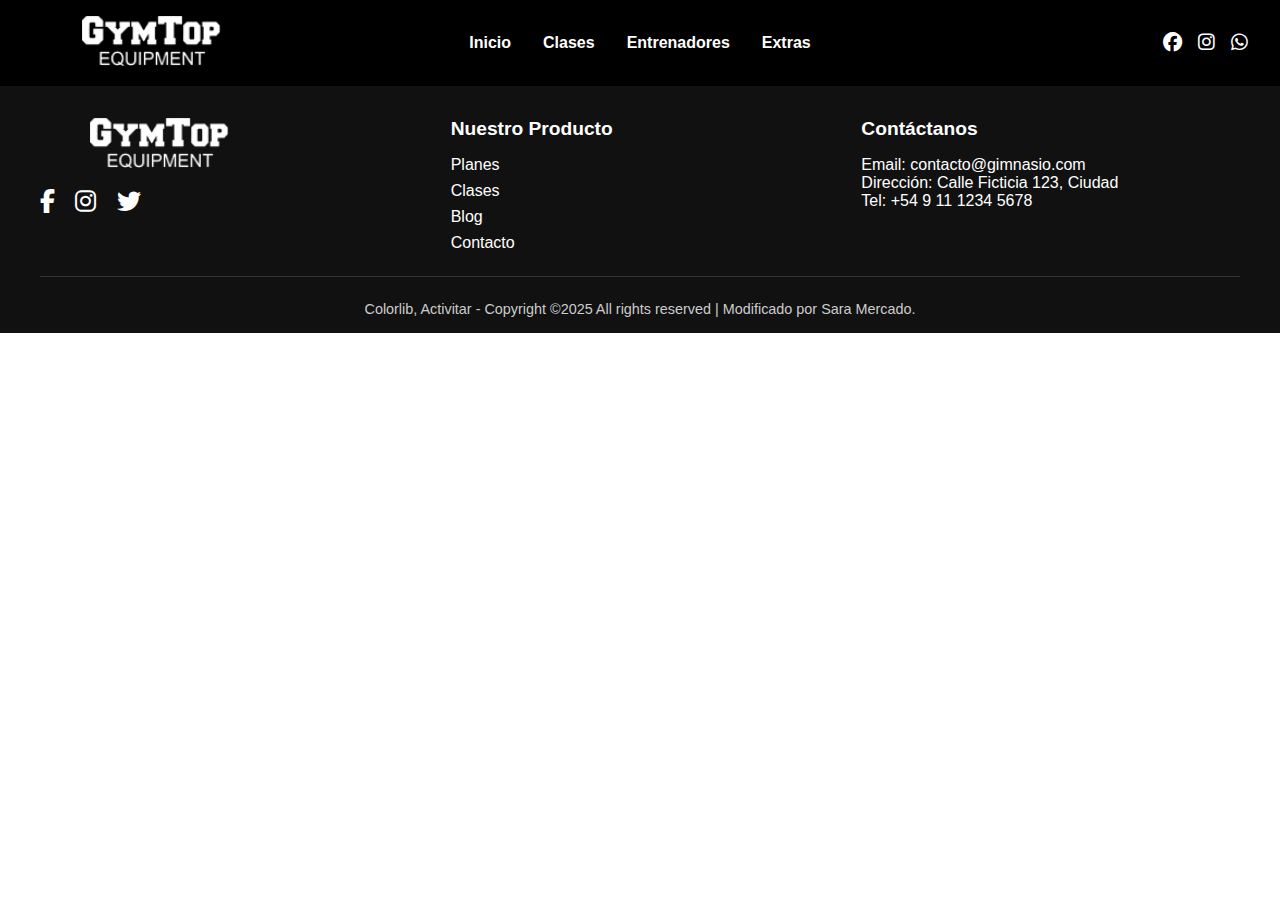
==== blog.html @ d5ae5fd3 "Demás páginas" ====
<!DOCTYPE html>
<html lang="es">
<head>
    <meta charset="UTF-8">
    <meta name="viewport" content="width=device-width, initial-scale=1.0">
    <title>Gimnasio - Blog</title>
    <link rel="stylesheet" href="./css/header.css" />
    <link rel="stylesheet" href="https://cdnjs.cloudflare.com/ajax/libs/font-awesome/6.4.0/css/all.min.css" crossorigin="anonymous" referrerpolicy="no-referrer" />
    <link rel="stylesheet" href="./css/footer.css" />
</head>
<body>
    <!-- Header con mega menú -->
  <header class="header">
    <nav class="navbar" id="navbar">
      <div class="nav-col logo">
        <a href="#"><img src="./images/logo.png" alt="Logo"></a>
      </div>

      <div class="nav-toggle" id="nav-toggle">
        <span></span>
        <span></span>
        <span></span>
      </div>

      <div class="nav-col nav-links">
        <ul>
          <li><a href="index.html" class="nav-item">Inicio</a></li>
          <li><a href="clases.html" class="nav-item">Clases</a></li>
          <li><a href="entrenadores.html" class="nav-item">Entrenadores</a></li>
          <li class="dropdown">
            <a href="#" class="nav-item">Extras</a>
            <div class="dropdown-menu">
              <a href="formulario.html">Contacto</a>
              <a href="precios.html">Precio</a>
              <a href="blog.html">Blog</a>
            </div>
          </li>
        </ul>
      </div>

      <div class="nav-col social-icons">
        <a href="#"><i class="fab fa-facebook"></i></a>
        <a href="#"><i class="fab fa-instagram"></i></a>
        <a href="#"><i class="fab fa-whatsapp"></i></a>
      </div>
    </nav>
  </header>
  <footer>
    <div class="footer-top">
      <div class="footer-col left">
        <div class="footer-logo">
          <img src="./images/logo.png" alt="Logo del gimnasio">
        </div>
        <div class="footer-social">
          <a href="#"><i class="fab fa-facebook-f"></i></a>
          <a href="#"><i class="fab fa-instagram"></i></a>
          <a href="#"><i class="fab fa-twitter"></i></a>
        </div>
      </div>
      <div class="footer-col center">
        <h4>Nuestro Producto</h4>
        <ul>
          <li><a href="#">Planes</a></li>
          <li><a href="#">Clases</a></li>
          <li><a href="#">Blog</a></li>
          <li><a href="#">Contacto</a></li>
        </ul>
      </div>
      <div class="footer-col right">
        <h4>Contáctanos</h4>
        <p>Email: contacto@gimnasio.com</p>
        <p>Dirección: Calle Ficticia 123, Ciudad</p>
        <p>Tel: +54 9 11 1234 5678</p>
      </div>
    </div>
    <div class="footer-bottom">
      <p>Colorlib, Activitar - Copyright ©2025 All rights reserved | Modificado por Sara Mercado.</p>
    </div>
  </footer>  
  <script src="./script/script.js"></script>
</body>
</html>
---- css/header.css ----
/* Variables CSS */
/*Variables para una paleta de colores*/
:root {
    --naranja: #ff7f11;
    --blanco: #ffffff;
    --negro: #000000;
    --fondo-transparente: rgba(255, 255, 255, 0.05);
  }
  
 /* Reset básico: Elimina márgenes y rellenos predeterminados, y configura el modelo de caja para mayor consistencia */
  * {
    box-sizing: border-box;
    margin: 0;
    padding: 0;
  }
  
  body {
    font-family: 'Arial', sans-serif;
  }
  
/* Header principal con fondo negro y posicionado arriba del todo */
  .header {
    width: 100%;
    top: 0;
    left: 0;
    z-index: 10;
    background-color: black;
  }
  
  /* Contenedor del header, usa flexbox para distribuir los elementos */
  .navbar {
    display: flex;
    justify-content: space-between;
    align-items: center;
    padding: 1rem 2rem;
    flex-wrap: wrap;
    position: relative;
  }
  
  /* Columna del logo alineada a la izquierda */
  .logo {
    flex: 1;
    display: flex;
    justify-content: flex-start;
    align-items: center;
  }
  
  .logo img {
    height: 50px;
  }
  
  /* Botón hamburguesa oculto por defecto (visible en móvil) */
  .nav-toggle {
    display: none;
    flex-direction: column;
    cursor: pointer;
  }
  
  .nav-toggle span {
    height: 3px;
    width: 25px;
    background: var(--blanco);
    margin: 4px 0;
    transition: 0.4s;
  }
  
  /* Enlaces de navegación centrados */
  .nav-links {
    flex: 2;
    display: flex;
    justify-content: center;
    align-items: center;
  }
  
  .nav-links ul {
    list-style: none;
    display: flex;
    gap: 2rem;
    flex-wrap: wrap;
    justify-content: center;
  }
  
  .nav-links a {
    color: var(--blanco);
    text-decoration: none;
    font-weight: bold;
    transition: all 0.3s ease;
  }
  
  .nav-links a:hover {
    color: var(--naranja);
    text-decoration: underline;
  }
  
  /* Dropdown para mostrar subenlaces al pasar el mouse */
  .dropdown {
    position: relative;
  }
  
  .dropdown-menu {
    display: none;
    position: absolute;
    top: 120%;
    left: 0;
    background-color: var(--naranja);
    padding: 0.5rem 0;
    min-width: 150px;
    border-radius: 0.5rem;
    box-shadow: 0 0 10px rgba(0, 0, 0, 0.2);
    flex-direction: column;
  }
  
  .dropdown-menu a {
    padding: 0.5rem 1rem;
    color: var(--blanco);
    display: block;
  }

  .dropdown-menu a:hover{
    color: var(--negro)
  }
  
  .dropdown:hover .dropdown-menu {
    display: flex;
  }
  
  /* Iconos de redes sociales a la derecha */
  .social-icons {
    flex: 1;
    display: flex;
    justify-content: flex-end;
    align-items: center;
  }
  
  .social-icons a {
    color: var(--blanco);
    font-size: 1.2rem;
    margin-left: 1rem;
    transition: color 0.3s;
  }
  
  .social-icons a:hover {
    color: var(--naranja);
  }
  
  /* Responsive */
  /* Estilos para resoluciones menores a 768px */
  @media (max-width: 768px) {
    .nav-toggle {
      display: flex;
      position: absolute;
      right: 2rem;
      top: 1.5rem;
    }

  /* Ajustes de distribución para columna */
    .navbar {
      flex-direction: column;
      align-items: center;
      padding: 1rem;
    }
  
    .logo,
    .social-icons {
      width: 100%;
      justify-content: center;
      margin-bottom: 1rem;
    }
  
    .nav-links {
      display: none;
      width: 100%;
    }
  
    .nav-links ul {
      flex-direction: column;
      gap: 1rem;
    }
  
    /* Mostrar menú de navegación si navbar tiene clase "active" */
    .navbar.active .nav-links {
      display: flex;
    }
  
    .dropdown-menu {
      position: static;
      width: 100%;
      box-shadow: none;
    }
  
    /* Desactivar hover y usar focus/active en móvil */
    .dropdown:hover .dropdown-menu {
      display: none;
    }
  
    .dropdown:focus-within .dropdown-menu,
    .dropdown:active .dropdown-menu {
      display: flex;
    }
  }
---- css/footer.css ----
footer {
    background-color: #111;
    color: white;
    padding: 2rem 1rem 1rem;
  }
  
  .footer-top {
    display: flex;
    flex-wrap: wrap;
    justify-content: space-between;
    max-width: 1200px;
    margin: auto;
    gap: 2rem;
    padding-bottom: 1rem;
    border-bottom: 1px solid #333;
  }
  
  .footer-col {
    flex: 1;
    min-width: 250px;
  }
  
  .footer-logo img {
    height: 50px;
    margin-bottom: 1rem;
  }
  
  .footer-social a {
    color: white;
    margin-right: 1rem;
    font-size: 1.5rem;
    transition: color 0.3s;
  }
  
  .footer-social a:hover {
    color: var(--naranja);
  }
  
  .footer-col h4 {
    margin-bottom: 1rem;
    font-size: 1.2rem;
  }
  
  .footer-col ul {
    list-style: none;
    padding: 0;
  }
  
  .footer-col ul li {
    margin-bottom: 0.5rem;
  }
  
  .footer-col ul li a {
    color: white;
    text-decoration: none;
  }
  
  .footer-col ul li a:hover {
    text-decoration: underline;
    color: var(--naranja);
  }
  
  .footer-bottom {
    text-align: center;
    margin-top: 1.5rem;
    font-size: 0.9rem;
    color: #ccc;
  }
  
  /* Responsive */
  @media (max-width: 768px) {
    .footer-top {
      flex-direction: column;
      align-items: center;
      text-align: center;
    }
  
    .footer-col {
      margin-bottom: 1.5rem;
    }
  
    .footer-social {
      justify-content: center;
    }
  }
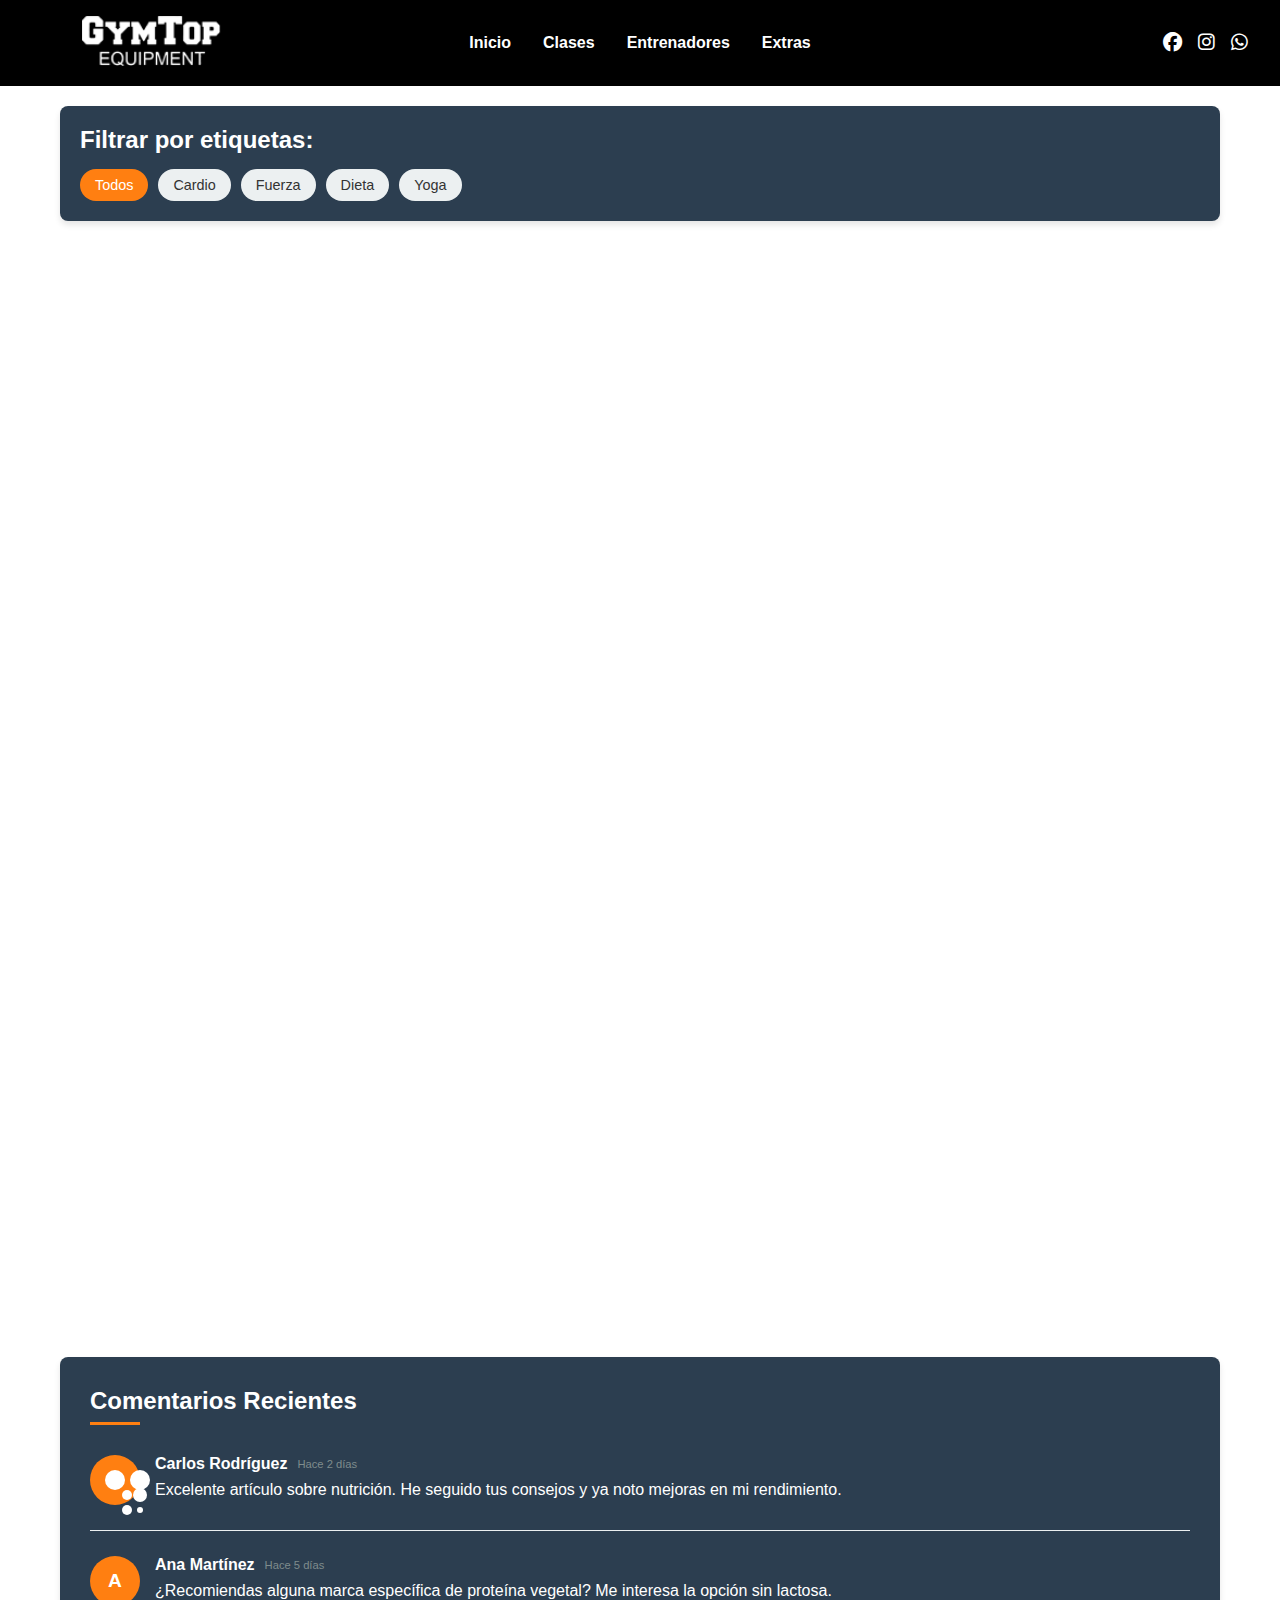
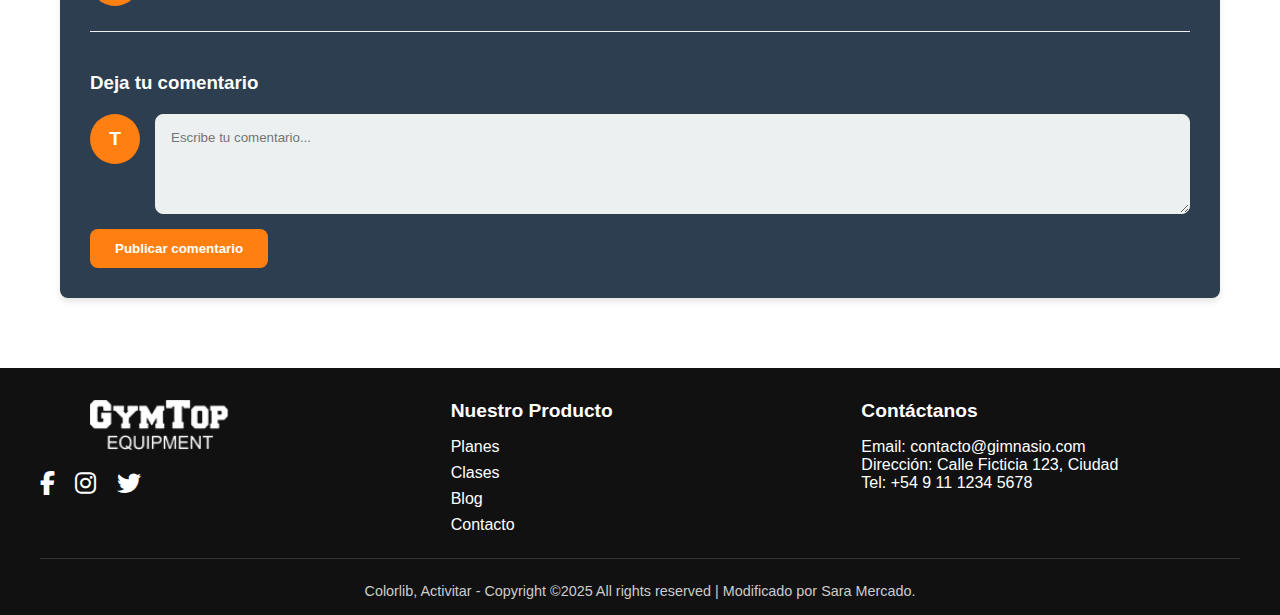
==== commit a9b55f54: "blog" ====
--- a/blog.html
+++ b/blog.html
@@ -3,80 +3,207 @@
 <head>
     <meta charset="UTF-8">
     <meta name="viewport" content="width=device-width, initial-scale=1.0">
-    <title>Gimnasio - Blog</title>
+    <title>Blog de Fitness | Revista</title>
     <link rel="stylesheet" href="./css/header.css" />
     <link rel="stylesheet" href="https://cdnjs.cloudflare.com/ajax/libs/font-awesome/6.4.0/css/all.min.css" crossorigin="anonymous" referrerpolicy="no-referrer" />
     <link rel="stylesheet" href="./css/footer.css" />
+    <link rel="stylesheet" href="./css/blog.css">
 </head>
 <body>
     <!-- Header con mega menú -->
-  <header class="header">
-    <nav class="navbar" id="navbar">
-      <div class="nav-col logo">
-        <a href="#"><img src="./images/logo.png" alt="Logo"></a>
-      </div>
-
-      <div class="nav-toggle" id="nav-toggle">
-        <span></span>
-        <span></span>
-        <span></span>
-      </div>
-
-      <div class="nav-col nav-links">
-        <ul>
-          <li><a href="index.html" class="nav-item">Inicio</a></li>
-          <li><a href="clases.html" class="nav-item">Clases</a></li>
-          <li><a href="entrenadores.html" class="nav-item">Entrenadores</a></li>
-          <li class="dropdown">
-            <a href="#" class="nav-item">Extras</a>
-            <div class="dropdown-menu">
-              <a href="formulario.html">Contacto</a>
-              <a href="precios.html">Precio</a>
-              <a href="blog.html">Blog</a>
-            </div>
-          </li>
-        </ul>
-      </div>
-
-      <div class="nav-col social-icons">
-        <a href="#"><i class="fab fa-facebook"></i></a>
-        <a href="#"><i class="fab fa-instagram"></i></a>
-        <a href="#"><i class="fab fa-whatsapp"></i></a>
-      </div>
-    </nav>
-  </header>
-  <footer>
-    <div class="footer-top">
-      <div class="footer-col left">
-        <div class="footer-logo">
-          <img src="./images/logo.png" alt="Logo del gimnasio">
+    <header class="header">
+        <nav class="navbar" id="navbar">
+            <div class="nav-col logo">
+                <a href="#"><img src="./images/logo.png" alt="Logo"></a>
+            </div>
+
+            <div class="nav-toggle" id="nav-toggle">
+                <span></span>
+                <span></span>
+                <span></span>
+            </div>
+
+            <div class="nav-col nav-links">
+                <ul>
+                    <li><a href="index.html" class="nav-item">Inicio</a></li>
+                    <li><a href="clases.html" class="nav-item">Clases</a></li>
+                    <li><a href="entrenadores.html" class="nav-item">Entrenadores</a></li>
+                    <li class="dropdown">
+                        <a href="#" class="nav-item">Extras</a>
+                        <div class="dropdown-menu">
+                            <a href="formulario.html">Contacto</a>
+                            <a href="precios.html">Precio</a>
+                            <a href="blog.html">Blog</a>
+                        </div>
+                    </li>
+                </ul>
+            </div>
+
+            <div class="nav-col social-icons">
+                <a href="#"><i class="fab fa-facebook"></i></a>
+                <a href="#"><i class="fab fa-instagram"></i></a>
+                <a href="#"><i class="fab fa-whatsapp"></i></a>
+            </div>
+        </nav>
+    </header>
+
+    <main class="blog-container">
+        <!-- Filtros por tags -->
+        <section class="tag-filters">
+            <h2>Filtrar por etiquetas:</h2>
+            <div class="tags-container">
+                <input type="radio" name="tag-filter" id="all-tags" checked>
+                <label for="all-tags">Todos</label>
+
+                <input type="radio" name="tag-filter" id="tag-cardio">
+                <label for="tag-cardio">Cardio</label>
+
+                <input type="radio" name="tag-filter" id="tag-fuerza">
+                <label for="tag-fuerza">Fuerza</label>
+
+                <input type="radio" name="tag-filter" id="tag-dieta">
+                <label for="tag-dieta">Dieta</label>
+
+                <input type="radio" name="tag-filter" id="tag-yoga">
+                <label for="tag-yoga">Yoga</label>
+            </div>
+        </section>
+
+        <!-- Artículos del blog -->
+        <section class="articles-grid">
+            <!-- Artículo 1 -->
+            <article class="blog-article" data-tags="dieta">
+                <figure class="article-image">
+                    <img src="./images/blog/muscular.webp" alt="Nutrición deportiva">
+                    <span class="article-category">Nutrición</span>
+                </figure>
+                <div class="article-content">
+                    <div class="article-meta">
+                        <span class="article-date">15 Mayo 2023</span>
+                        <span class="article-tag">Dieta</span>
+                    </div>
+                    <h2>Los mejores alimentos para ganar masa muscular</h2>
+                    <p>Descubre cómo optimizar tu dieta para maximizar tus ganancias musculares sin suplementos artificiales...</p>
+                    <a href="#" class="read-more">Leer más <i class="fas fa-arrow-right"></i></a>
+                </div>
+            </article>
+
+            <!-- Artículo 2 -->
+            <article class="blog-article featured" data-tags="fuerza cardio">
+                <figure class="article-image">
+                    <img src="./images/blog/hit.jpg" alt="Entrenamiento funcional">
+                    <span class="article-category">Entrenamiento</span>
+                </figure>
+                <div class="article-content">
+                    <div class="article-meta">
+                        <span class="article-date">10 Mayo 2023</span>
+                        <span class="article-tag">Fuerza</span>
+                        <span class="article-tag">Cardio</span>
+                    </div>
+                    <h2>Rutina HIIT para quemar grasa en casa</h2>
+                    <p>Esta rutina de 20 minutos te ayudará a acelerar tu metabolismo y quemar grasa sin necesidad de equipamiento...</p>
+                    <a href="#" class="read-more">Leer más <i class="fas fa-arrow-right"></i></a>
+                </div>
+            </article>
+
+            <!-- Artículo 3 -->
+            <article class="blog-article" data-tags="dieta">
+                <figure class="article-image">
+                    <img src="./images/blog/proteinas.jpg" alt="Suplementos deportivos">
+                    <span class="article-category">Suplementos</span>
+                </figure>
+                <div class="article-content">
+                    <div class="article-meta">
+                        <span class="article-date">5 Mayo 2023</span>
+                        <span class="article-tag">Dieta</span>
+                    </div>
+                    <h2>Guía definitiva de proteínas en polvo</h2>
+                    <p>¿Whey, caseína o vegetal? Te explicamos las diferencias y cómo elegir la mejor opción para tus objetivos...</p>
+                    <a href="#" class="read-more">Leer más <i class="fas fa-arrow-right"></i></a>
+                </div>
+            </article>
+
+            <!-- Artículo 4 -->
+            <article class="blog-article" data-tags="yoga">
+                <figure class="article-image">
+                    <img src="./images/blog/meditacion.webp" alt="Yoga y meditación">
+                    <span class="article-category">Salud Mental</span>
+                </figure>
+                <div class="article-content">
+                    <div class="article-meta">
+                        <span class="article-date">1 Mayo 2023</span>
+                        <span class="article-tag">Yoga</span>
+                    </div>
+                    <h2>Meditación para mejorar tu rendimiento</h2>
+                    <p>La mente es tu herramienta más poderosa. Aprende técnicas de meditación para potenciar tus entrenamientos...</p>
+                    <a href="#" class="read-more">Leer más <i class="fas fa-arrow-right"></i></a>
+                </div>
+            </article>
+        </section>
+
+        <!-- Sección de comentarios -->
+        <section class="comments-section">
+            <h2>Comentarios Recientes</h2>
+            
+            <div class="comment">
+                <div class="comment-avatar"></div>
+                <div class="comment-content">
+                    <h3>Carlos Rodríguez <span>Hace 2 días</span></h3>
+                    <p>Excelente artículo sobre nutrición. He seguido tus consejos y ya noto mejoras en mi rendimiento.</p>
+                </div>
+            </div>
+            
+            <div class="comment">
+                <div class="comment-avatar" data-initial="A"></div>
+                <div class="comment-content">
+                    <h3>Ana Martínez <span>Hace 5 días</span></h3>
+                    <p>¿Recomiendas alguna marca específica de proteína vegetal? Me interesa la opción sin lactosa.</p>
+                </div>
+            </div>
+            
+            <form class="comment-form">
+                <h3>Deja tu comentario</h3>
+                <div class="form-group">
+                    <div class="comment-avatar" data-initial="T"></div>
+                    <textarea placeholder="Escribe tu comentario..."></textarea>
+                </div>
+                <button type="submit">Publicar comentario</button>
+            </form>
+        </section>
+    </main>
+
+    <footer>
+        <div class="footer-top">
+            <div class="footer-col left">
+                <div class="footer-logo">
+                    <img src="./images/logo.png" alt="Logo del gimnasio">
+                </div>
+                <div class="footer-social">
+                    <a href="#"><i class="fab fa-facebook-f"></i></a>
+                    <a href="#"><i class="fab fa-instagram"></i></a>
+                    <a href="#"><i class="fab fa-twitter"></i></a>
+                </div>
+            </div>
+            <div class="footer-col center">
+                <h4>Nuestro Producto</h4>
+                <ul>
+                    <li><a href="#">Planes</a></li>
+                    <li><a href="#">Clases</a></li>
+                    <li><a href="#">Blog</a></li>
+                    <li><a href="#">Contacto</a></li>
+                </ul>
+            </div>
+            <div class="footer-col right">
+                <h4>Contáctanos</h4>
+                <p>Email: contacto@gimnasio.com</p>
+                <p>Dirección: Calle Ficticia 123, Ciudad</p>
+                <p>Tel: +54 9 11 1234 5678</p>
+            </div>
         </div>
-        <div class="footer-social">
-          <a href="#"><i class="fab fa-facebook-f"></i></a>
-          <a href="#"><i class="fab fa-instagram"></i></a>
-          <a href="#"><i class="fab fa-twitter"></i></a>
+        <div class="footer-bottom">
+            <p>Colorlib, Activitar - Copyright ©2025 All rights reserved | Modificado por Sara Mercado.</p>
         </div>
-      </div>
-      <div class="footer-col center">
-        <h4>Nuestro Producto</h4>
-        <ul>
-          <li><a href="#">Planes</a></li>
-          <li><a href="#">Clases</a></li>
-          <li><a href="#">Blog</a></li>
-          <li><a href="#">Contacto</a></li>
-        </ul>
-      </div>
-      <div class="footer-col right">
-        <h4>Contáctanos</h4>
-        <p>Email: contacto@gimnasio.com</p>
-        <p>Dirección: Calle Ficticia 123, Ciudad</p>
-        <p>Tel: +54 9 11 1234 5678</p>
-      </div>
-    </div>
-    <div class="footer-bottom">
-      <p>Colorlib, Activitar - Copyright ©2025 All rights reserved | Modificado por Sara Mercado.</p>
-    </div>
-  </footer>  
-  <script src="./script/script.js"></script>
+    </footer> 
+    <script src="./script/script.js"></script>
 </body>
 </html>--- a/css/blog.css
+++ b/css/blog.css
@@ -0,0 +1,375 @@
+/* Variables globales */
+:root {
+    --primary-color: #ff7f11;
+    --secondary-color: #2c3e50;
+    --accent-color: #e74c3c;
+    --light-color: #ecf0f1;
+    --dark-color: #2c3e50;
+    --text-color: #333;
+    --text-light: #7f8c8d;
+    --white: #ffffff;
+    --black: #000000;
+    --gap: 20px;
+    --radius: 8px;
+    --shadow: 0 4px 6px rgba(0, 0, 0, 0.1);
+}
+
+/* Contenedor principal */
+.blog-container {
+    max-width: 1200px;
+    margin: 0 auto;
+    padding: 20px;
+}
+
+/* Filtros por tags */
+.tag-filters {
+    margin-bottom: 40px;
+    padding: 20px;
+    background-color: var(--dark-color); /* Fondo gris oscuro */
+    border-radius: var(--radius);
+    box-shadow: var(--shadow);
+}
+
+.tag-filters h2 {
+    margin-bottom: 15px;
+    color: var(--white); /* Texto blanco */
+}
+
+.tags-container {
+    display: flex;
+    flex-wrap: wrap;
+    gap: 10px;
+}
+
+.tags-container input[type="radio"] {
+    display: none;
+}
+
+.tags-container label {
+    display: inline-block;
+    padding: 8px 15px;
+    background-color: var(--light-color);
+    border-radius: 20px;
+    cursor: pointer;
+    transition: all 0.3s ease;
+    font-size: 0.9rem;
+    color: var(--text-color); /* Texto oscuro */
+}
+
+.tags-container input[type="radio"]:checked + label {
+    background-color: var(--primary-color);
+    color: var(--white);
+}
+
+/* Filtrado de artículos */
+#all-tags:checked ~ .articles-grid .blog-article {
+    display: block;
+}
+
+#tag-cardio:checked ~ .articles-grid .blog-article:not([data-tags*="cardio"]) {
+    display: none;
+}
+
+#tag-fuerza:checked ~ .articles-grid .blog-article:not([data-tags*="fuerza"]) {
+    display: none;
+}
+
+#tag-dieta:checked ~ .articles-grid .blog-article:not([data-tags*="dieta"]) {
+    display: none;
+}
+
+#tag-yoga:checked ~ .articles-grid .blog-article:not([data-tags*="yoga"]) {
+    display: none;
+}
+
+/* Grid de artículos */
+.articles-grid {
+    display: grid;
+    grid-template-columns: repeat(auto-fill, minmax(350px, 1fr));
+    gap: 30px;
+    margin-bottom: 50px;
+}
+
+.blog-article {
+    background-color: var(--white);
+    border-radius: var(--radius);
+    overflow: hidden;
+    box-shadow: var(--shadow);
+    transition: transform 0.3s ease, box-shadow 0.3s ease;
+    opacity: 0;
+    transform: translateY(20px);
+    animation: fadeInUp 0.6s forwards;
+}
+
+.blog-article:nth-child(1) { animation-delay: 0.1s; }
+.blog-article:nth-child(2) { animation-delay: 0.2s; }
+.blog-article:nth-child(3) { animation-delay: 0.3s; }
+.blog-article:nth-child(4) { animation-delay: 0.4s; }
+
+@keyframes fadeInUp {
+    to {
+        opacity: 1;
+        transform: translateY(0);
+    }
+}
+
+.blog-article.featured {
+    grid-column: span 2;
+}
+
+.article-image {
+    position: relative;
+    height: 250px;
+    overflow: hidden;
+}
+
+.article-image img {
+    width: 100%;
+    height: 100%;
+    object-fit: cover;
+    transition: transform 0.5s ease;
+}
+
+.blog-article:hover .article-image img {
+    transform: scale(1.05);
+}
+
+.article-category {
+    position: absolute;
+    top: 15px;
+    right: 15px;
+    background-color: var(--primary-color);
+    color: var(--white);
+    padding: 5px 15px;
+    border-radius: 20px;
+    font-size: 0.8rem;
+    font-weight: bold;
+}
+
+.article-content {
+    padding: 20px;
+}
+
+.article-meta {
+    display: flex;
+    flex-wrap: wrap;
+    gap: 10px;
+    margin-bottom: 15px;
+    font-size: 0.8rem;
+    color: var(--text-light);
+}
+
+.article-tag {
+    background-color: rgba(255, 127, 17, 0.1);
+    color: var(--primary-color);
+    padding: 3px 10px;
+    border-radius: 20px;
+}
+
+.blog-article h2 {
+    font-size: 1.4rem;
+    margin-bottom: 15px;
+    color: var(--dark-color);
+}
+
+.blog-article p {
+    margin-bottom: 20px;
+    color: var(--text-light);
+    line-height: 1.6;
+}
+
+.read-more {
+    display: inline-flex;
+    align-items: center;
+    color: var(--primary-color);
+    text-decoration: none;
+    font-weight: 500;
+    transition: all 0.3s ease;
+}
+
+.read-more i {
+    margin-left: 5px;
+    transition: transform 0.3s ease;
+}
+
+.read-more:hover {
+    color: var(--accent-color);
+}
+
+.read-more:hover i {
+    transform: translateX(3px);
+}
+
+/* Sección de comentarios */
+.comments-section {
+    background-color: var(--dark-color); /* Mismo fondo que el filtro */
+    color: var(--white); /* Texto blanco */
+    padding: 30px;
+    border-radius: var(--radius);
+    box-shadow: var(--shadow);
+    margin-bottom: 50px;
+}
+
+.comments-section h2 {
+    margin-bottom: 30px;
+    color: var(--white); /* Título blanco */
+    position: relative;
+    padding-bottom: 10px;
+}
+
+.comments-section h2::after {
+    content: '';
+    position: absolute;
+    bottom: 0;
+    left: 0;
+    width: 50px;
+    height: 3px;
+    background-color: var(--primary-color);
+}
+
+.comment {
+    display: flex;
+    gap: 15px;
+    margin-bottom: 25px;
+    padding-bottom: 25px;
+    border-bottom: 1px solid var(--light-color); /* Línea clara */
+}
+
+.comment:last-child {
+    border-bottom: none;
+    margin-bottom: 0;
+    padding-bottom: 0;
+}
+
+.comment-avatar {
+    flex-shrink: 0;
+    width: 50px;
+    height: 50px;
+    border-radius: 50%;
+    background-color: var(--primary-color);
+    display: flex;
+    align-items: center;
+    justify-content: center;
+    color: var(--white);
+    font-weight: bold;
+    position: relative;
+}
+
+.comment-avatar::before {
+    content: attr(data-initial);
+    font-size: 1.2rem;
+}
+
+.comment-avatar:not([data-initial])::before {
+    content: '';
+    width: 20px;
+    height: 20px;
+    background-color: var(--white);
+    border-radius: 50%;
+    box-shadow: 
+        25px 0 0 var(--white),
+        12px 15px 0 -5px var(--white),
+        25px 15px 0 -3px var(--white),
+        12px 30px 0 -5px var(--white),
+        25px 30px 0 -7px var(--white);
+}
+
+.comment-content h3 {
+    font-size: 1rem;
+    margin-bottom: 5px;
+    display: flex;
+    align-items: center;
+    gap: 10px;
+}
+
+.comment-content h3 span {
+    font-size: 0.7rem;
+    color: var(--text-light);
+    font-weight: normal;
+}
+
+.comment-content p {
+    color: var(--white); /* Texto blanco en comentarios */
+    line-height: 1.5;
+}
+
+.comment-form {
+    margin-top: 40px;
+}
+
+.comment-form h3 {
+    margin-bottom: 20px;
+    color: var(--white); /* Título del formulario blanco */
+}
+
+.form-group {
+    display: flex;
+    gap: 15px;
+    margin-bottom: 15px;
+}
+
+.form-group textarea {
+    flex-grow: 1;
+    padding: 15px;
+    border: 1px solid var(--light-color);
+    border-radius: var(--radius);
+    min-height: 100px;
+    resize: vertical;
+    font-family: inherit;
+    background-color: var(--light-color); /* Fondo claro para el textarea */
+    color: var(--text-color); /* Texto oscuro para el textarea */
+}
+
+.comment-form button {
+    background-color: var(--primary-color);
+    color: var(--white);
+    border: none;
+    padding: 12px 25px;
+    border-radius: var(--radius);
+    cursor: pointer;
+    font-weight: bold;
+    transition: all 0.3s ease;
+}
+
+.comment-form button:hover {
+    background-color: var(--dark-color);
+}
+
+/* Responsive */
+@media (max-width: 900px) {
+    .blog-article.featured {
+        grid-column: span 1;
+    }
+
+    .articles-grid {
+        grid-template-columns: repeat(auto-fill, minmax(300px, 1fr));
+    }
+}
+
+@media (max-width: 600px) {
+    .blog-header {
+        padding: 15px;
+    }
+
+    .blog-categories {
+        gap: 10px;
+        flex-wrap: wrap;
+        justify-content: center;
+    }
+
+    .tag-filters {
+        padding: 15px;
+    }
+
+    .tags-container {
+        justify-content: center;
+    }
+
+    .comment {
+        flex-direction: column;
+    }
+
+    .form-group {
+        flex-direction: column;
+    }
+}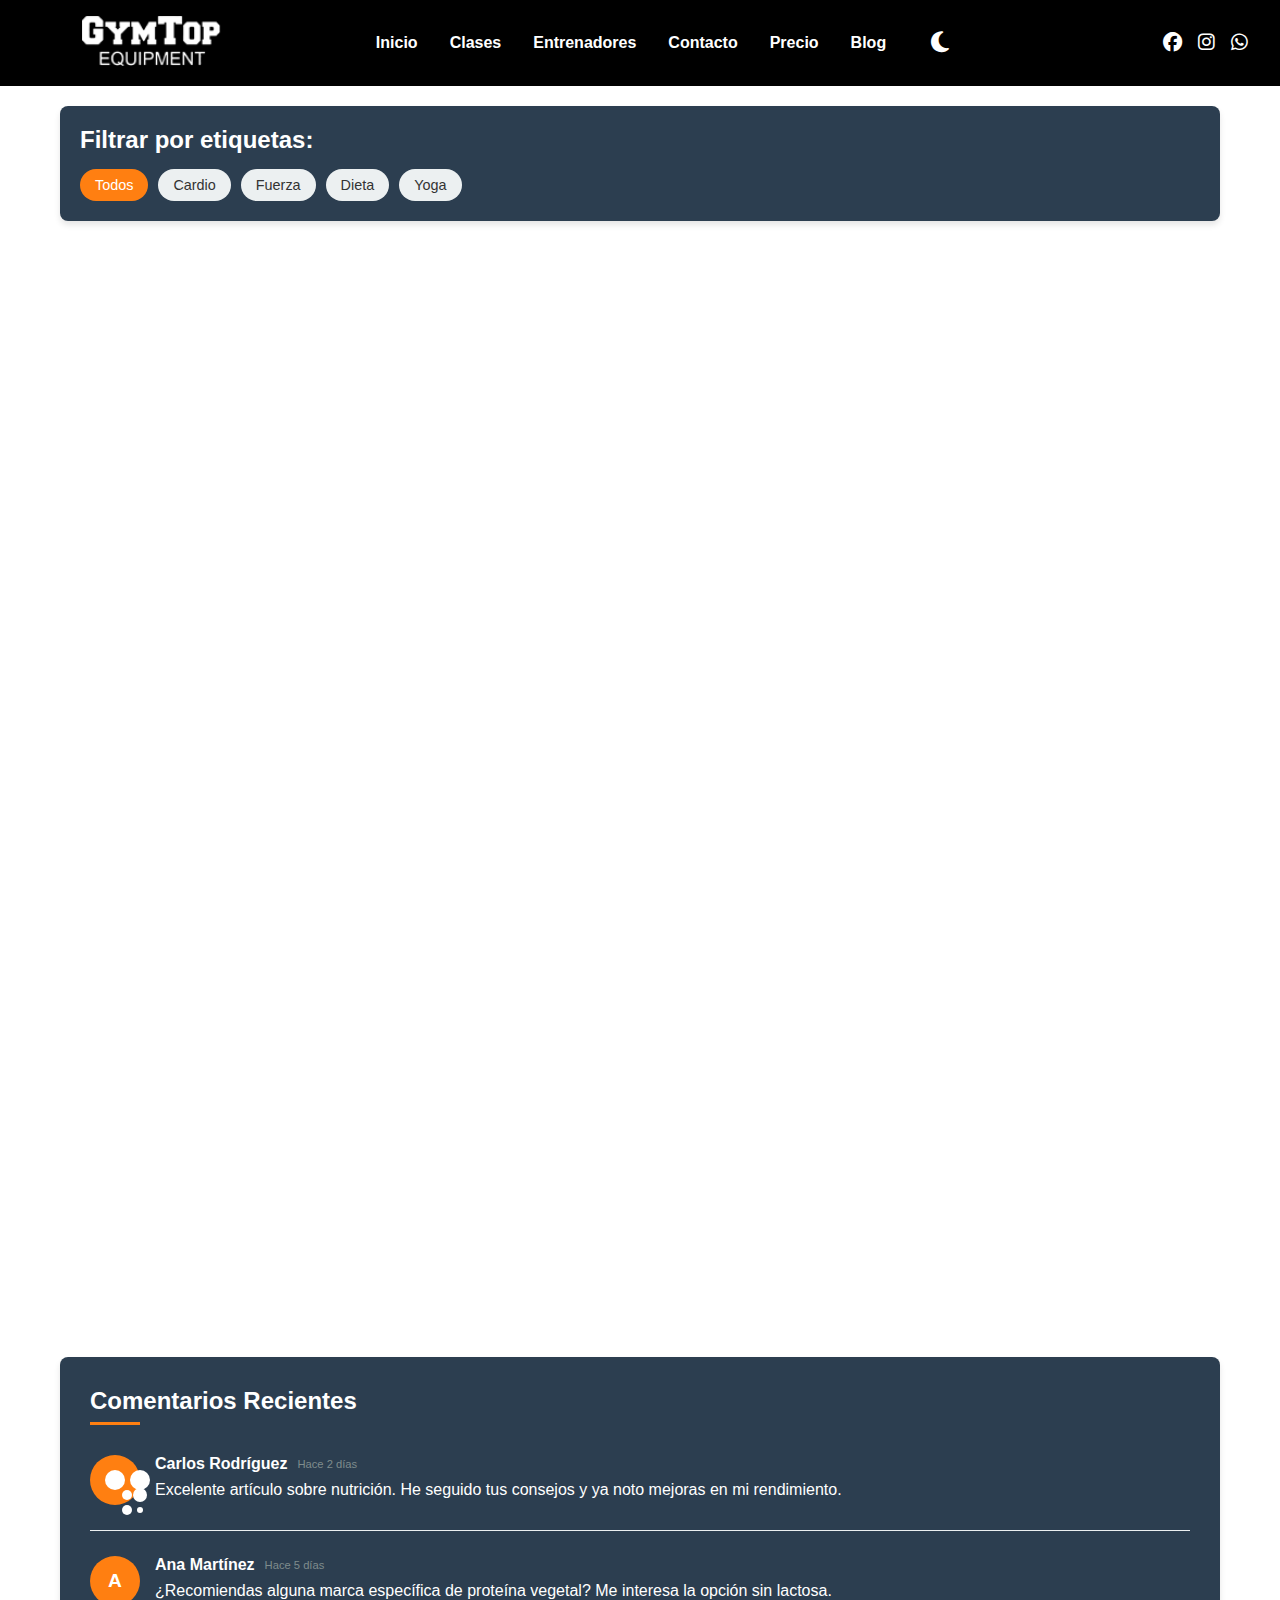
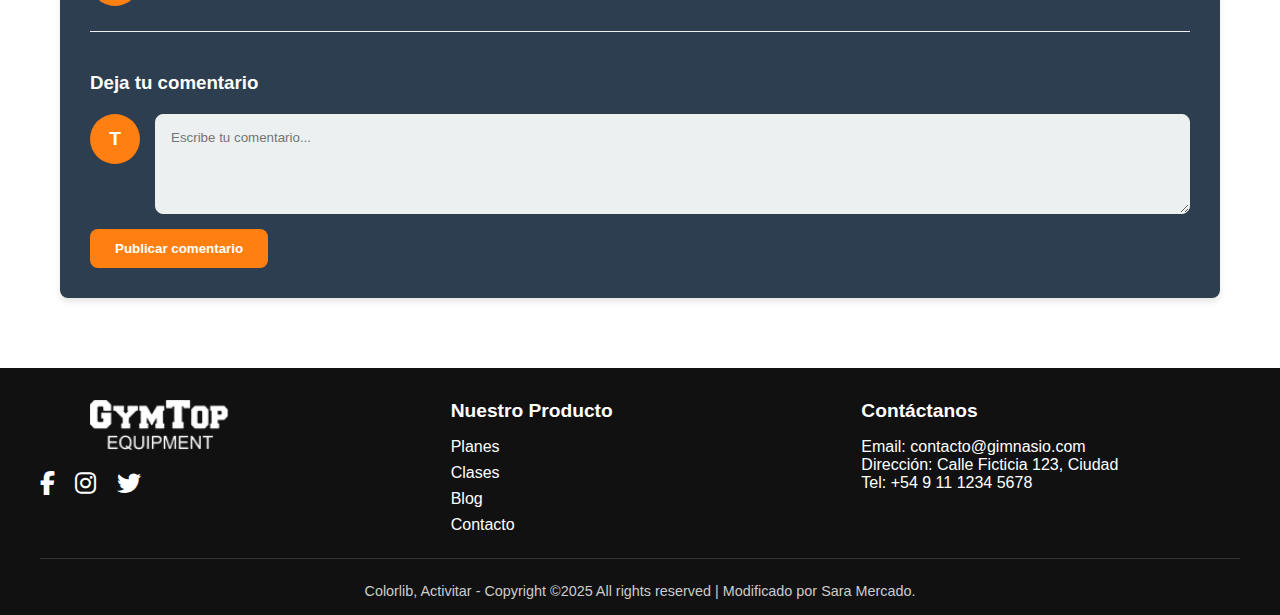
==== commit d9db0603: "cambios en el nav" ====
--- a/blog.html
+++ b/blog.html
@@ -11,42 +11,42 @@
 </head>
 <body>
     <!-- Header con mega menú -->
-    <header class="header">
-        <nav class="navbar" id="navbar">
-            <div class="nav-col logo">
-                <a href="#"><img src="./images/logo.png" alt="Logo"></a>
-            </div>
-
-            <div class="nav-toggle" id="nav-toggle">
-                <span></span>
-                <span></span>
-                <span></span>
-            </div>
-
-            <div class="nav-col nav-links">
-                <ul>
-                    <li><a href="index.html" class="nav-item">Inicio</a></li>
-                    <li><a href="clases.html" class="nav-item">Clases</a></li>
-                    <li><a href="entrenadores.html" class="nav-item">Entrenadores</a></li>
-                    <li class="dropdown">
-                        <a href="#" class="nav-item">Extras</a>
-                        <div class="dropdown-menu">
-                            <a href="formulario.html">Contacto</a>
-                            <a href="precios.html">Precio</a>
-                            <a href="blog.html">Blog</a>
-                        </div>
-                    </li>
-                </ul>
-            </div>
-
-            <div class="nav-col social-icons">
-                <a href="#"><i class="fab fa-facebook"></i></a>
-                <a href="#"><i class="fab fa-instagram"></i></a>
-                <a href="#"><i class="fab fa-whatsapp"></i></a>
-            </div>
-        </nav>
-    </header>
-
+  <header class="header">
+    <nav class="navbar" id="navbar">
+      <div class="nav-col logo">
+        <a href="#"><img src="./images/logo.png" alt="Logo"></a>
+      </div>
+
+      <div class="nav-toggle" id="nav-toggle">
+        <span></span>
+        <span></span>
+        <span></span>
+      </div>
+
+      <div class="nav-col nav-links">
+        <ul>
+          <li><a href="index.html" class="nav-item">Inicio</a></li>
+          <li><a href="clases.html" class="nav-item">Clases</a></li>
+          <li><a href="entrenadores.html" class="nav-item">Entrenadores</a></li>
+          <li><a href="formulario.html">Contacto</a></li>
+          <li><a href="precios.html">Precio</a></li>
+          <li><a href="blog.html">Blog</a></li>
+        </ul>
+      </div>
+      <!-- Botón de cambio de tema -->
+      <div class="nav-col theme-toggle">
+        <button id="theme-toggle" aria-label="Cambiar tema">
+          <i class="fas fa-sun"></i> <!-- Ícono para modo claro -->
+          <i class="fas fa-moon"></i> <!-- Ícono para modo oscuro -->
+        </button>
+      </div>
+      <div class="nav-col social-icons">
+        <a href="#"><i class="fab fa-facebook"></i></a>
+        <a href="#"><i class="fab fa-instagram"></i></a>
+        <a href="#"><i class="fab fa-whatsapp"></i></a>
+      </div>
+    </nav>
+  </header>
     <main class="blog-container">
         <!-- Filtros por tags -->
         <section class="tag-filters">
--- a/css/header.css
+++ b/css/header.css
@@ -1,205 +1,173 @@
 /* Variables CSS */
-/*Variables para una paleta de colores*/
 :root {
-    --naranja: #ff7f11;
-    --blanco: #ffffff;
-    --negro: #000000;
-    --fondo-transparente: rgba(255, 255, 255, 0.05);
-  }
-  
- /* Reset básico: Elimina márgenes y rellenos predeterminados, y configura el modelo de caja para mayor consistencia */
-  * {
-    box-sizing: border-box;
-    margin: 0;
-    padding: 0;
-  }
-  
-  body {
-    font-family: 'Arial', sans-serif;
-  }
-  
-/* Header principal con fondo negro y posicionado arriba del todo */
-  .header {
-    width: 100%;
-    top: 0;
-    left: 0;
-    z-index: 10;
-    background-color: black;
-  }
-  
-  /* Contenedor del header, usa flexbox para distribuir los elementos */
-  .navbar {
-    display: flex;
-    justify-content: space-between;
-    align-items: center;
-    padding: 1rem 2rem;
-    flex-wrap: wrap;
-    position: relative;
-  }
-  
-  /* Columna del logo alineada a la izquierda */
-  .logo {
-    flex: 1;
-    display: flex;
-    justify-content: flex-start;
-    align-items: center;
-  }
-  
-  .logo img {
-    height: 50px;
-  }
-  
-  /* Botón hamburguesa oculto por defecto (visible en móvil) */
+  --naranja: #ff7f11;
+  --blanco: #ffffff;
+  --negro: #000000;
+  --fondo-transparente: rgba(255, 255, 255, 0.05);
+}
+
+/* Reset básico */
+* {
+  box-sizing: border-box;
+  margin: 0;
+  padding: 0;
+}
+
+body {
+  font-family: 'Arial', sans-serif;
+}
+
+.header {
+  width: 100%;
+  top: 0;
+  left: 0;
+  z-index: 10;
+  background-color: black;
+}
+
+.navbar {
+  display: flex;
+  justify-content: space-between;
+  align-items: center;
+  padding: 1rem 2rem;
+  flex-wrap: wrap;
+  position: relative;
+}
+
+.logo {
+  flex: 1;
+  display: flex;
+  justify-content: flex-start;
+  align-items: center;
+}
+
+.logo img {
+  height: 50px;
+}
+
+.nav-toggle {
+  display: none;
+  flex-direction: column;
+  cursor: pointer;
+}
+
+.nav-toggle span {
+  height: 3px;
+  width: 25px;
+  background: var(--blanco);
+  margin: 4px 0;
+  transition: 0.4s;
+}
+
+.nav-links {
+  flex: 2;
+  display: flex;
+  justify-content: center;
+  align-items: center;
+}
+
+.nav-links ul {
+  list-style: none;
+  display: flex;
+  gap: 2rem;
+  flex-wrap: wrap;
+  justify-content: center;
+}
+
+.nav-links a {
+  color: var(--blanco);
+  text-decoration: none;
+  font-weight: bold;
+  transition: all 0.3s ease;
+}
+
+.nav-links a:hover {
+  color: var(--naranja);
+  text-decoration: underline;
+}
+
+.social-icons {
+  flex: 1;
+  display: flex;
+  justify-content: flex-end;
+  align-items: center;
+}
+
+.social-icons a {
+  color: var(--blanco);
+  font-size: 1.2rem;
+  margin-left: 1rem;
+  transition: color 0.3s;
+}
+
+.social-icons a:hover {
+  color: var(--naranja);
+}
+
+.theme-toggle {
+  display: flex;
+  align-items: center;
+}
+
+#theme-toggle {
+  background: none;
+  border: none;
+  cursor: pointer;
+  font-size: 1.5rem;
+  color: var(--blanco);
+  transition: color 0.3s;
+}
+
+#theme-toggle i {
+  display: none;
+}
+
+#theme-toggle.light-mode .fa-sun {
+  display: inline-block;
+}
+
+#theme-toggle.dark-mode .fa-moon {
+  display: inline-block;
+}
+
+@media (max-width: 768px) {
   .nav-toggle {
-    display: none;
-    flex-direction: column;
-    cursor: pointer;
-  }
-  
-  .nav-toggle span {
-    height: 3px;
-    width: 25px;
-    background: var(--blanco);
-    margin: 4px 0;
-    transition: 0.4s;
-  }
-  
-  /* Enlaces de navegación centrados */
-  .nav-links {
-    flex: 2;
-    display: flex;
-    justify-content: center;
-    align-items: center;
-  }
-  
-  .nav-links ul {
-    list-style: none;
-    display: flex;
-    gap: 2rem;
-    flex-wrap: wrap;
-    justify-content: center;
-  }
-  
-  .nav-links a {
-    color: var(--blanco);
-    text-decoration: none;
-    font-weight: bold;
-    transition: all 0.3s ease;
-  }
-  
-  .nav-links a:hover {
-    color: var(--naranja);
-    text-decoration: underline;
-  }
-  
-  /* Dropdown para mostrar subenlaces al pasar el mouse */
-  .dropdown {
-    position: relative;
-  }
-  
-  .dropdown-menu {
-    display: none;
-    position: absolute;
-    top: 120%;
-    left: 0;
-    background-color: var(--naranja);
-    padding: 0.5rem 0;
-    min-width: 150px;
-    border-radius: 0.5rem;
-    box-shadow: 0 0 10px rgba(0, 0, 0, 0.2);
-    flex-direction: column;
-  }
-  
-  .dropdown-menu a {
-    padding: 0.5rem 1rem;
-    color: var(--blanco);
-    display: block;
-  }
-
-  .dropdown-menu a:hover{
-    color: var(--negro)
-  }
-  
-  .dropdown:hover .dropdown-menu {
-    display: flex;
-  }
-  
-  /* Iconos de redes sociales a la derecha */
-  .social-icons {
-    flex: 1;
-    display: flex;
-    justify-content: flex-end;
-    align-items: center;
-  }
-  
-  .social-icons a {
-    color: var(--blanco);
-    font-size: 1.2rem;
-    margin-left: 1rem;
-    transition: color 0.3s;
-  }
-  
-  .social-icons a:hover {
-    color: var(--naranja);
-  }
-  
-  /* Responsive */
-  /* Estilos para resoluciones menores a 768px */
-  @media (max-width: 768px) {
-    .nav-toggle {
       display: flex;
       position: absolute;
       right: 2rem;
       top: 1.5rem;
-    }
+  }
 
-  /* Ajustes de distribución para columna */
-    .navbar {
+  .navbar {
       flex-direction: column;
       align-items: center;
       padding: 1rem;
-    }
-  
-    .logo,
-    .social-icons {
+  }
+
+  .logo,
+  .social-icons {
       width: 100%;
       justify-content: center;
       margin-bottom: 1rem;
-    }
-  
-    .nav-links {
+  }
+
+  .nav-links {
       display: none;
       width: 100%;
-    }
-  
-    .nav-links ul {
+  }
+
+  .nav-links ul {
       flex-direction: column;
       gap: 1rem;
-    }
-  
-    /* Mostrar menú de navegación si navbar tiene clase "active" */
-    .navbar.active .nav-links {
+  }
+
+  .navbar.active .nav-links {
       display: flex;
-    }
-  
-    .dropdown-menu {
-      position: static;
-      width: 100%;
-      box-shadow: none;
-    }
-  
-    /* Desactivar hover y usar focus/active en móvil */
-    .dropdown:hover .dropdown-menu {
-      display: none;
-    }
-  
-    .dropdown:focus-within .dropdown-menu,
-    .dropdown:active .dropdown-menu {
-      display: flex;
-    }
   }
-  
-  
-  
-  
-  +}
+
+/* Modo claro */
+body.light-mode .header {
+  background-color: #0074d9;
+  color: var(--negro);
+}--- a/css/footer.css
+++ b/css/footer.css
@@ -1,86 +1,90 @@
 footer {
-    background-color: #111;
-    color: white;
-    padding: 2rem 1rem 1rem;
-  }
-  
+  background-color: #111;
+  color: white;
+  padding: 2rem 1rem 1rem;
+}
+
+.footer-top {
+  display: flex;
+  flex-wrap: wrap;
+  justify-content: space-between;
+  max-width: 1200px;
+  margin: auto;
+  gap: 2rem;
+  padding-bottom: 1rem;
+  border-bottom: 1px solid #333;
+}
+
+.footer-col {
+  flex: 1;
+  min-width: 250px;
+}
+
+.footer-logo img {
+  height: 50px;
+  margin-bottom: 1rem;
+}
+
+.footer-social a {
+  color: white;
+  margin-right: 1rem;
+  font-size: 1.5rem;
+  transition: color 0.3s;
+}
+
+.footer-social a:hover {
+  color: var(--naranja);
+}
+
+.footer-col h4 {
+  margin-bottom: 1rem;
+  font-size: 1.2rem;
+}
+
+.footer-col ul {
+  list-style: none;
+  padding: 0;
+}
+
+.footer-col ul li {
+  margin-bottom: 0.5rem;
+}
+
+.footer-col ul li a {
+  color: white;
+  text-decoration: none;
+}
+
+.footer-col ul li a:hover {
+  text-decoration: underline;
+  color: var(--naranja);
+}
+
+.footer-bottom {
+  text-align: center;
+  margin-top: 1.5rem;
+  font-size: 0.9rem;
+  color: #ccc;
+}
+
+@media (max-width: 768px) {
   .footer-top {
-    display: flex;
-    flex-wrap: wrap;
-    justify-content: space-between;
-    max-width: 1200px;
-    margin: auto;
-    gap: 2rem;
-    padding-bottom: 1rem;
-    border-bottom: 1px solid #333;
-  }
-  
-  .footer-col {
-    flex: 1;
-    min-width: 250px;
-  }
-  
-  .footer-logo img {
-    height: 50px;
-    margin-bottom: 1rem;
-  }
-  
-  .footer-social a {
-    color: white;
-    margin-right: 1rem;
-    font-size: 1.5rem;
-    transition: color 0.3s;
-  }
-  
-  .footer-social a:hover {
-    color: var(--naranja);
-  }
-  
-  .footer-col h4 {
-    margin-bottom: 1rem;
-    font-size: 1.2rem;
-  }
-  
-  .footer-col ul {
-    list-style: none;
-    padding: 0;
-  }
-  
-  .footer-col ul li {
-    margin-bottom: 0.5rem;
-  }
-  
-  .footer-col ul li a {
-    color: white;
-    text-decoration: none;
-  }
-  
-  .footer-col ul li a:hover {
-    text-decoration: underline;
-    color: var(--naranja);
-  }
-  
-  .footer-bottom {
-    text-align: center;
-    margin-top: 1.5rem;
-    font-size: 0.9rem;
-    color: #ccc;
-  }
-  
-  /* Responsive */
-  @media (max-width: 768px) {
-    .footer-top {
       flex-direction: column;
       align-items: center;
       text-align: center;
-    }
-  
-    .footer-col {
+  }
+
+  .footer-col {
       margin-bottom: 1.5rem;
-    }
-  
-    .footer-social {
+  }
+
+  .footer-social {
       justify-content: center;
-    }
   }
-  +}
+
+/* Modo claro */
+body.light-mode footer {
+  background-color: #0074d9;
+  color: white;
+}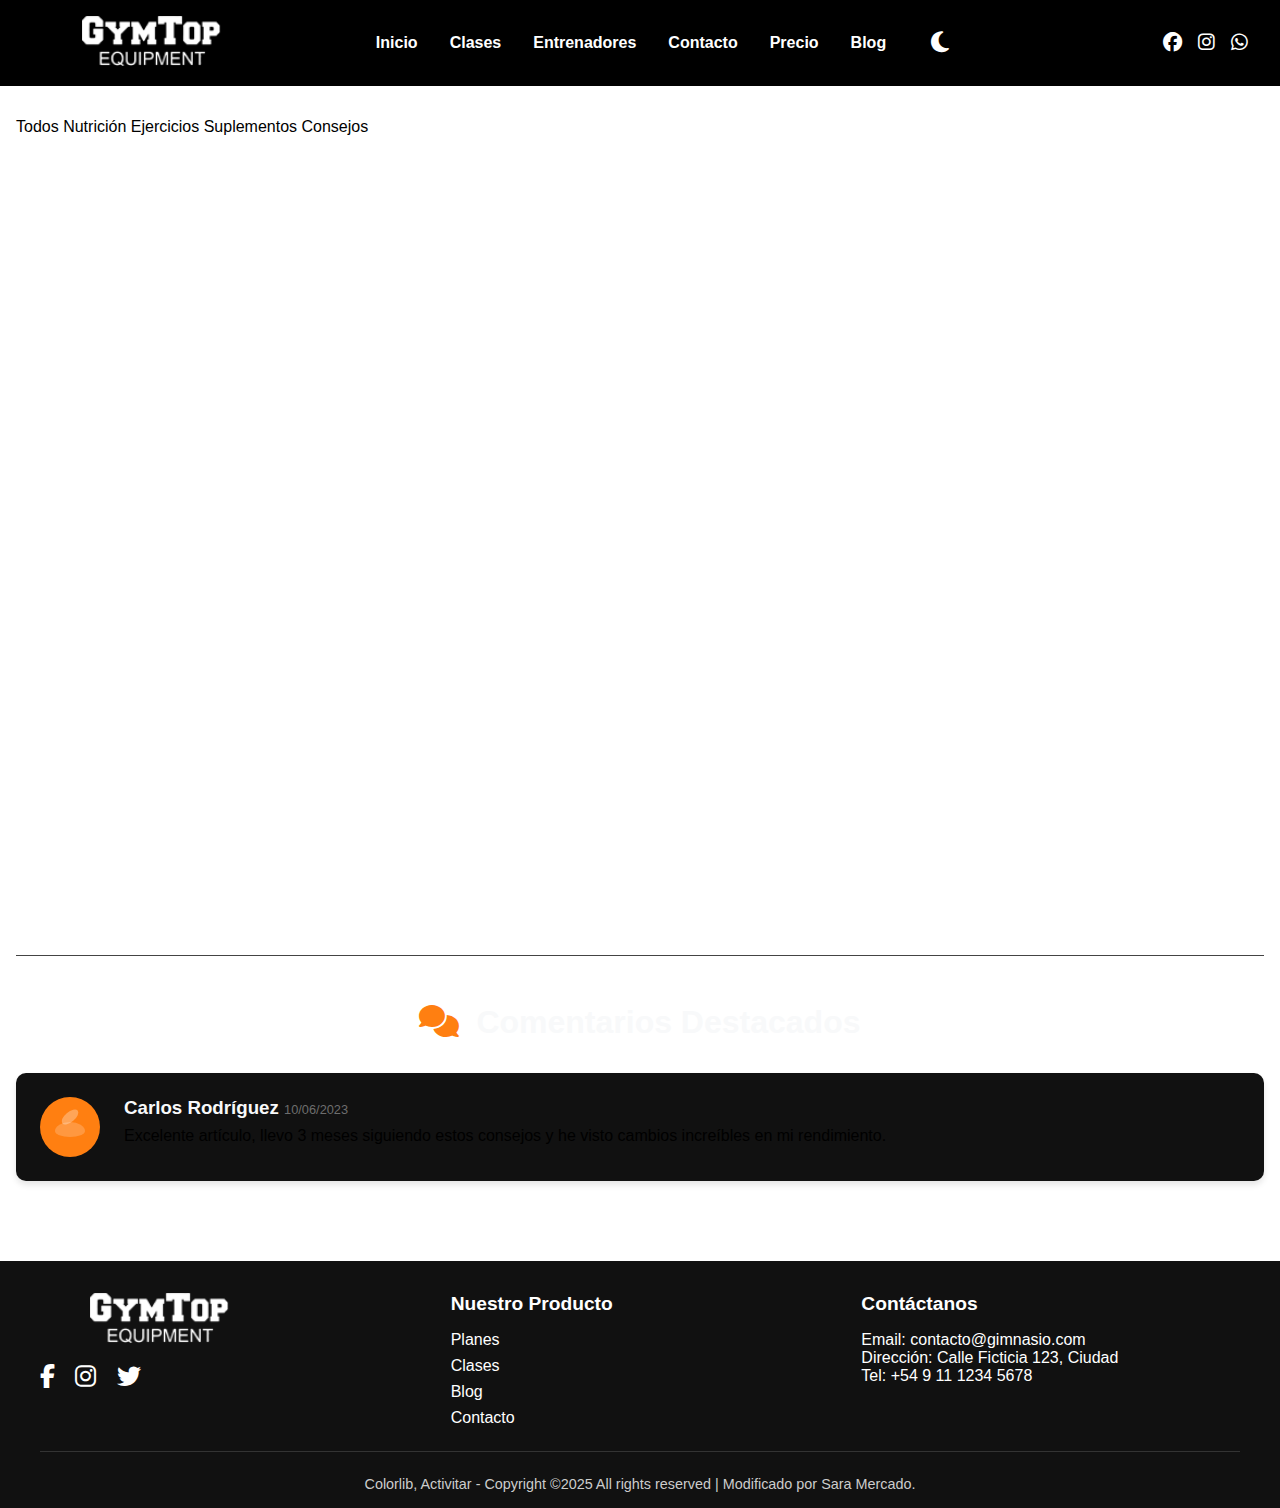
==== commit 9e7af369: "Clases completada" ====
--- a/blog.html
+++ b/blog.html
@@ -47,131 +47,75 @@
       </div>
     </nav>
   </header>
-    <main class="blog-container">
-        <!-- Filtros por tags -->
-        <section class="tag-filters">
-            <h2>Filtrar por etiquetas:</h2>
-            <div class="tags-container">
-                <input type="radio" name="tag-filter" id="all-tags" checked>
-                <label for="all-tags">Todos</label>
+  <main class="blog-container">
+    <!-- Sistema de Filtrado -->
+    <div class="filtro-sistema">
+      <input type="radio" id="todos" name="filtro-blog" class="filtro-input" checked>
+      <input type="radio" id="nutricion" name="filtro-blog" class="filtro-input">
+      <input type="radio" id="ejercicios" name="filtro-blog" class="filtro-input">
+      <input type="radio" id="suplementos" name="filtro-blog" class="filtro-input">
+      <input type="radio" id="consejos" name="filtro-blog" class="filtro-input">
 
-                <input type="radio" name="tag-filter" id="tag-cardio">
-                <label for="tag-cardio">Cardio</label>
+      <div class="filtros-container">
+        <div class="filtros-blog">
+          <label for="todos" class="filtro-label">Todos</label>
+          <label for="nutricion" class="filtro-label">Nutrición</label>
+          <label for="ejercicios" class="filtro-label">Ejercicios</label>
+          <label for="suplementos" class="filtro-label">Suplementos</label>
+          <label for="consejos" class="filtro-label">Consejos</label>
+        </div>
+      </div>
 
-                <input type="radio" name="tag-filter" id="tag-fuerza">
-                <label for="tag-fuerza">Fuerza</label>
+      <!-- Grid tipo Newspaper -->
+      <div class="blog-grid">
+        <!-- Artículo Destacado -->
+        <article class="blog-card destacado nutricion" data-categoria="nutricion">
+          <figure class="blog-imagen">
+            <img src="./images/blog/nutricion.jpg" alt="Guía de nutrición">
+          </figure>
+          <div class="blog-content">
+            <div class="blog-tags">
+              <span class="tag">Nutrición</span>
+              <span class="tag">Dietas</span>
+            </div>
+            <h2>Guía Completa de Alimentación Fitness</h2>
+            <p class="blog-excerpt">Descubre cómo optimizar tu dieta para maximizar resultados en el gimnasio...</p>
+            <div class="blog-meta">
+              <span class="blog-date">15 Mayo 2023</span>
+              <span class="blog-comments">24 Comentarios</span>
+            </div>
+          </div>
+        </article>
 
-                <input type="radio" name="tag-filter" id="tag-dieta">
-                <label for="tag-dieta">Dieta</label>
+        <!-- Artículo Normal 1 -->
+        <article class="blog-card ejercicios" data-categoria="ejercicios">
+          <!-- Contenido del artículo -->
+        </article>
 
-                <input type="radio" name="tag-filter" id="tag-yoga">
-                <label for="tag-yoga">Yoga</label>
-            </div>
-        </section>
+        <!-- Artículo Normal 2 -->
+        <article class="blog-card suplementos" data-categoria="suplementos">
+          <!-- Contenido del artículo -->
+        </article>
 
-        <!-- Artículos del blog -->
-        <section class="articles-grid">
-            <!-- Artículo 1 -->
-            <article class="blog-article" data-tags="dieta">
-                <figure class="article-image">
-                    <img src="./images/blog/muscular.webp" alt="Nutrición deportiva">
-                    <span class="article-category">Nutrición</span>
-                </figure>
-                <div class="article-content">
-                    <div class="article-meta">
-                        <span class="article-date">15 Mayo 2023</span>
-                        <span class="article-tag">Dieta</span>
-                    </div>
-                    <h2>Los mejores alimentos para ganar masa muscular</h2>
-                    <p>Descubre cómo optimizar tu dieta para maximizar tus ganancias musculares sin suplementos artificiales...</p>
-                    <a href="#" class="read-more">Leer más <i class="fas fa-arrow-right"></i></a>
-                </div>
-            </article>
+        <!-- Más artículos... -->
+      </div>
+    </div>
 
-            <!-- Artículo 2 -->
-            <article class="blog-article featured" data-tags="fuerza cardio">
-                <figure class="article-image">
-                    <img src="./images/blog/hit.jpg" alt="Entrenamiento funcional">
-                    <span class="article-category">Entrenamiento</span>
-                </figure>
-                <div class="article-content">
-                    <div class="article-meta">
-                        <span class="article-date">10 Mayo 2023</span>
-                        <span class="article-tag">Fuerza</span>
-                        <span class="article-tag">Cardio</span>
-                    </div>
-                    <h2>Rutina HIIT para quemar grasa en casa</h2>
-                    <p>Esta rutina de 20 minutos te ayudará a acelerar tu metabolismo y quemar grasa sin necesidad de equipamiento...</p>
-                    <a href="#" class="read-more">Leer más <i class="fas fa-arrow-right"></i></a>
-                </div>
-            </article>
+    <!-- Sección de Comentarios -->
+    <section class="comentarios-section">
+      <h2 class="comentarios-titulo"><i class="fas fa-comments"></i> Comentarios Destacados</h2>
+      
+      <div class="comentario-card">
+        <div class="comentario-avatar"></div>
+        <div class="comentario-content">
+          <h3>Carlos Rodríguez <span class="comentario-fecha">10/06/2023</span></h3>
+          <p>Excelente artículo, llevo 3 meses siguiendo estos consejos y he visto cambios increíbles en mi rendimiento.</p>
+        </div>
+      </div>
 
-            <!-- Artículo 3 -->
-            <article class="blog-article" data-tags="dieta">
-                <figure class="article-image">
-                    <img src="./images/blog/proteinas.jpg" alt="Suplementos deportivos">
-                    <span class="article-category">Suplementos</span>
-                </figure>
-                <div class="article-content">
-                    <div class="article-meta">
-                        <span class="article-date">5 Mayo 2023</span>
-                        <span class="article-tag">Dieta</span>
-                    </div>
-                    <h2>Guía definitiva de proteínas en polvo</h2>
-                    <p>¿Whey, caseína o vegetal? Te explicamos las diferencias y cómo elegir la mejor opción para tus objetivos...</p>
-                    <a href="#" class="read-more">Leer más <i class="fas fa-arrow-right"></i></a>
-                </div>
-            </article>
-
-            <!-- Artículo 4 -->
-            <article class="blog-article" data-tags="yoga">
-                <figure class="article-image">
-                    <img src="./images/blog/meditacion.webp" alt="Yoga y meditación">
-                    <span class="article-category">Salud Mental</span>
-                </figure>
-                <div class="article-content">
-                    <div class="article-meta">
-                        <span class="article-date">1 Mayo 2023</span>
-                        <span class="article-tag">Yoga</span>
-                    </div>
-                    <h2>Meditación para mejorar tu rendimiento</h2>
-                    <p>La mente es tu herramienta más poderosa. Aprende técnicas de meditación para potenciar tus entrenamientos...</p>
-                    <a href="#" class="read-more">Leer más <i class="fas fa-arrow-right"></i></a>
-                </div>
-            </article>
-        </section>
-
-        <!-- Sección de comentarios -->
-        <section class="comments-section">
-            <h2>Comentarios Recientes</h2>
-            
-            <div class="comment">
-                <div class="comment-avatar"></div>
-                <div class="comment-content">
-                    <h3>Carlos Rodríguez <span>Hace 2 días</span></h3>
-                    <p>Excelente artículo sobre nutrición. He seguido tus consejos y ya noto mejoras en mi rendimiento.</p>
-                </div>
-            </div>
-            
-            <div class="comment">
-                <div class="comment-avatar" data-initial="A"></div>
-                <div class="comment-content">
-                    <h3>Ana Martínez <span>Hace 5 días</span></h3>
-                    <p>¿Recomiendas alguna marca específica de proteína vegetal? Me interesa la opción sin lactosa.</p>
-                </div>
-            </div>
-            
-            <form class="comment-form">
-                <h3>Deja tu comentario</h3>
-                <div class="form-group">
-                    <div class="comment-avatar" data-initial="T"></div>
-                    <textarea placeholder="Escribe tu comentario..."></textarea>
-                </div>
-                <button type="submit">Publicar comentario</button>
-            </form>
-        </section>
-    </main>
-
+      <!-- Más comentarios... -->
+    </section>
+  </main>
     <footer>
         <div class="footer-top">
             <div class="footer-col left">
--- a/css/blog.css
+++ b/css/blog.css
@@ -1,375 +1,282 @@
-/* Variables globales */
 :root {
-    --primary-color: #ff7f11;
-    --secondary-color: #2c3e50;
-    --accent-color: #e74c3c;
-    --light-color: #ecf0f1;
-    --dark-color: #2c3e50;
-    --text-color: #333;
-    --text-light: #7f8c8d;
-    --white: #ffffff;
-    --black: #000000;
-    --gap: 20px;
-    --radius: 8px;
-    --shadow: 0 4px 6px rgba(0, 0, 0, 0.1);
-}
-
-/* Contenedor principal */
-.blog-container {
-    max-width: 1200px;
-    margin: 0 auto;
-    padding: 20px;
-}
-
-/* Filtros por tags */
-.tag-filters {
-    margin-bottom: 40px;
-    padding: 20px;
-    background-color: var(--dark-color); /* Fondo gris oscuro */
-    border-radius: var(--radius);
-    box-shadow: var(--shadow);
-}
-
-.tag-filters h2 {
-    margin-bottom: 15px;
-    color: var(--white); /* Texto blanco */
-}
-
-.tags-container {
-    display: flex;
-    flex-wrap: wrap;
-    gap: 10px;
-}
-
-.tags-container input[type="radio"] {
+    /* Colores base (consistentes con tu tema) */
+    --naranja: #ff7f11;
+    --blanco: #ffffff;
+    --negro: #000000;
+    --gris-600: #6d6d6d;
+    --gris-800: #454545;
+    --blue-light: #0074d9;
+    --sombra: 0 4px 6px rgba(0, 0, 0, 0.1);
+  }
+  
+  /* Modo Claro */
+  body.light-mode {
+    --fondo-card: #f8f9fa;
+    --texto-card: #212529;
+    --fondo-tabla: #ffffff;
+    --borde: #dee2e6;
+    --sombra: 0 4px 6px rgba(0, 0, 0, 0.05);
+  }
+  
+  /* Modo Oscuro (default) */
+  body {
+    --fondo-card: #111;
+    --texto-card: #f8f9fa;
+    --fondo-tabla: #222;
+    --borde: #444;
+  }
+  
+  /* ========== FILTRO BLOG ========== */
+  .filtro-sistema {
+    position: relative;
+  }
+  
+  .filtro-input {
+    position: absolute;
+    opacity: 0;
+  }
+  
+  #todos:checked ~ .blog-grid .blog-card,
+  #nutricion:checked ~ .blog-grid .nutricion,
+  #ejercicios:checked ~ .blog-grid .ejercicios,
+  #suplementos:checked ~ .blog-grid .suplementos,
+  #consejos:checked ~ .blog-grid .consejos {
+    display: block;
+    animation: fadeInScroll 0.8s ease-out;
+  }
+  
+  #nutricion:checked ~ .blog-grid .blog-card:not(.nutricion),
+  #ejercicios:checked ~ .blog-grid .blog-card:not(.ejercicios),
+  #suplementos:checked ~ .blog-grid .blog-card:not(.suplementos),
+  #consejos:checked ~ .blog-grid .blog-card:not(.consejos) {
     display: none;
-}
-
-.tags-container label {
-    display: inline-block;
-    padding: 8px 15px;
-    background-color: var(--light-color);
-    border-radius: 20px;
-    cursor: pointer;
-    transition: all 0.3s ease;
-    font-size: 0.9rem;
-    color: var(--text-color); /* Texto oscuro */
-}
-
-.tags-container input[type="radio"]:checked + label {
-    background-color: var(--primary-color);
-    color: var(--white);
-}
-
-/* Filtrado de artículos */
-#all-tags:checked ~ .articles-grid .blog-article {
-    display: block;
-}
-
-#tag-cardio:checked ~ .articles-grid .blog-article:not([data-tags*="cardio"]) {
-    display: none;
-}
-
-#tag-fuerza:checked ~ .articles-grid .blog-article:not([data-tags*="fuerza"]) {
-    display: none;
-}
-
-#tag-dieta:checked ~ .articles-grid .blog-article:not([data-tags*="dieta"]) {
-    display: none;
-}
-
-#tag-yoga:checked ~ .articles-grid .blog-article:not([data-tags*="yoga"]) {
-    display: none;
-}
-
-/* Grid de artículos */
-.articles-grid {
+  }
+  
+  /* ========== DISEÑO NEWSPAPER ========== */
+  .blog-container {
+    max-width: 1400px;
+    margin: 2rem auto;
+    padding: 0 1rem;
+  }
+  
+  .blog-grid {
     display: grid;
-    grid-template-columns: repeat(auto-fill, minmax(350px, 1fr));
-    gap: 30px;
-    margin-bottom: 50px;
-}
-
-.blog-article {
-    background-color: var(--white);
-    border-radius: var(--radius);
+    grid-template-columns: repeat(3, 1fr);
+    gap: 2rem;
+    margin: 3rem 0;
+  }
+  
+  .blog-card {
+    background: var(--fondo-card);
+    border-radius: 12px;
     overflow: hidden;
-    box-shadow: var(--shadow);
-    transition: transform 0.3s ease, box-shadow 0.3s ease;
+    box-shadow: var(--sombra);
+    transition: all 0.4s ease;
     opacity: 0;
-    transform: translateY(20px);
-    animation: fadeInUp 0.6s forwards;
-}
-
-.blog-article:nth-child(1) { animation-delay: 0.1s; }
-.blog-article:nth-child(2) { animation-delay: 0.2s; }
-.blog-article:nth-child(3) { animation-delay: 0.3s; }
-.blog-article:nth-child(4) { animation-delay: 0.4s; }
-
-@keyframes fadeInUp {
+    transform: translateY(30px);
+    animation: fadeInScroll 0.8s forwards;
+  }
+  
+  .blog-card:nth-child(1) {
+    grid-column: span 2;
+    grid-row: span 2;
+  }
+  
+  .blog-card:nth-child(4) {
+    grid-column: span 2;
+  }
+  
+  @keyframes fadeInScroll {
     to {
-        opacity: 1;
-        transform: translateY(0);
-    }
-}
-
-.blog-article.featured {
-    grid-column: span 2;
-}
-
-.article-image {
+      opacity: 1;
+      transform: translateY(0);
+    }
+  }
+  
+  /* Scroll Reveal */
+  @media (prefers-reduced-motion: no-preference) {
+    .blog-card {
+      animation-delay: calc(var(--order) * 0.1s);
+    }
+  }
+  
+  .blog-imagen {
     position: relative;
-    height: 250px;
+    height: 0;
+    padding-bottom: 60%;
     overflow: hidden;
-}
-
-.article-image img {
+  }
+  
+  .blog-imagen img {
+    position: absolute;
     width: 100%;
     height: 100%;
     object-fit: cover;
     transition: transform 0.5s ease;
-}
-
-.blog-article:hover .article-image img {
+  }
+  
+  .blog-card:hover .blog-imagen img {
     transform: scale(1.05);
-}
-
-.article-category {
-    position: absolute;
-    top: 15px;
-    right: 15px;
-    background-color: var(--primary-color);
-    color: var(--white);
-    padding: 5px 15px;
+  }
+  
+  .blog-content {
+    padding: 1.5rem;
+  }
+  
+  .blog-tags {
+    margin-bottom: 1rem;
+  }
+  
+  .tag {
+    display: inline-block;
+    padding: 0.3rem 0.8rem;
+    background: var(--naranja);
+    color: var(--blanco);
     border-radius: 20px;
     font-size: 0.8rem;
-    font-weight: bold;
-}
-
-.article-content {
-    padding: 20px;
-}
-
-.article-meta {
+    margin-right: 0.5rem;
+  }
+  
+  .blog-card h2 {
+    font-size: 1.5rem;
+    margin-bottom: 1rem;
+    color: var(--texto-card);
+  }
+  
+  .blog-excerpt {
+    color: var(--gris-600);
+    margin-bottom: 1.5rem;
+    line-height: 1.6;
+  }
+  
+  .blog-meta {
     display: flex;
-    flex-wrap: wrap;
-    gap: 10px;
-    margin-bottom: 15px;
+    justify-content: space-between;
+    color: var(--gris-600);
+    font-size: 0.9rem;
+  }
+  
+  /* ========== COMENTARIOS ========== */
+  .comentarios-section {
+    margin: 5rem 0;
+    padding-top: 3rem;
+    border-top: 1px solid var(--borde);
+  }
+  
+  .comentarios-titulo {
+    text-align: center;
+    margin-bottom: 2rem;
+    color: var(--texto-card);
+    font-size: 2rem;
+  }
+  
+  .comentarios-titulo i {
+    color: var(--naranja);
+    margin-right: 0.5rem;
+  }
+  
+  .comentario-card {
+    display: flex;
+    gap: 1.5rem;
+    background: var(--fondo-card);
+    padding: 1.5rem;
+    border-radius: 10px;
+    margin-bottom: 1.5rem;
+    box-shadow: var(--sombra);
+  }
+  
+  .comentario-avatar {
+    width: 60px;
+    height: 60px;
+    border-radius: 50%;
+    background: var(--naranja);
+    position: relative;
+    flex-shrink: 0;
+  }
+  
+  .comentario-avatar::before {
+    content: "";
+    position: absolute;
+    top: 15px;
+    left: 20px;
+    width: 20px;
+    height: 10px;
+    border-radius: 50%;
+    background: rgba(255,255,255,0.3);
+    transform: rotate(-40deg);
+  }
+  
+  .comentario-avatar::after {
+    content: "";
+    position: absolute;
+    top: 25px;
+    left: 15px;
+    width: 30px;
+    height: 15px;
+    border-radius: 50% 50% 50% 50% / 60% 60% 40% 40%;
+    background: rgba(255,255,255,0.2);
+  }
+  
+  .comentario-content {
+    flex: 1;
+  }
+  
+  .comentario-content h3 {
+    color: var(--texto-card);
+    margin-bottom: 0.5rem;
+  }
+  
+  .comentario-fecha {
+    color: var(--gris-600);
     font-size: 0.8rem;
-    color: var(--text-light);
-}
-
-.article-tag {
-    background-color: rgba(255, 127, 17, 0.1);
-    color: var(--primary-color);
-    padding: 3px 10px;
-    border-radius: 20px;
-}
-
-.blog-article h2 {
-    font-size: 1.4rem;
-    margin-bottom: 15px;
-    color: var(--dark-color);
-}
-
-.blog-article p {
-    margin-bottom: 20px;
-    color: var(--text-light);
-    line-height: 1.6;
-}
-
-.read-more {
-    display: inline-flex;
-    align-items: center;
-    color: var(--primary-color);
-    text-decoration: none;
-    font-weight: 500;
-    transition: all 0.3s ease;
-}
-
-.read-more i {
-    margin-left: 5px;
-    transition: transform 0.3s ease;
-}
-
-.read-more:hover {
-    color: var(--accent-color);
-}
-
-.read-more:hover i {
-    transform: translateX(3px);
-}
-
-/* Sección de comentarios */
-.comments-section {
-    background-color: var(--dark-color); /* Mismo fondo que el filtro */
-    color: var(--white); /* Texto blanco */
-    padding: 30px;
-    border-radius: var(--radius);
-    box-shadow: var(--shadow);
-    margin-bottom: 50px;
-}
-
-.comments-section h2 {
-    margin-bottom: 30px;
-    color: var(--white); /* Título blanco */
-    position: relative;
-    padding-bottom: 10px;
-}
-
-.comments-section h2::after {
-    content: '';
-    position: absolute;
-    bottom: 0;
-    left: 0;
-    width: 50px;
-    height: 3px;
-    background-color: var(--primary-color);
-}
-
-.comment {
-    display: flex;
-    gap: 15px;
-    margin-bottom: 25px;
-    padding-bottom: 25px;
-    border-bottom: 1px solid var(--light-color); /* Línea clara */
-}
-
-.comment:last-child {
-    border-bottom: none;
-    margin-bottom: 0;
-    padding-bottom: 0;
-}
-
-.comment-avatar {
-    flex-shrink: 0;
-    width: 50px;
-    height: 50px;
-    border-radius: 50%;
-    background-color: var(--primary-color);
-    display: flex;
-    align-items: center;
-    justify-content: center;
-    color: var(--white);
-    font-weight: bold;
-    position: relative;
-}
-
-.comment-avatar::before {
-    content: attr(data-initial);
-    font-size: 1.2rem;
-}
-
-.comment-avatar:not([data-initial])::before {
-    content: '';
-    width: 20px;
-    height: 20px;
-    background-color: var(--white);
-    border-radius: 50%;
-    box-shadow: 
-        25px 0 0 var(--white),
-        12px 15px 0 -5px var(--white),
-        25px 15px 0 -3px var(--white),
-        12px 30px 0 -5px var(--white),
-        25px 30px 0 -7px var(--white);
-}
-
-.comment-content h3 {
-    font-size: 1rem;
-    margin-bottom: 5px;
-    display: flex;
-    align-items: center;
-    gap: 10px;
-}
-
-.comment-content h3 span {
-    font-size: 0.7rem;
-    color: var(--text-light);
     font-weight: normal;
-}
-
-.comment-content p {
-    color: var(--white); /* Texto blanco en comentarios */
-    line-height: 1.5;
-}
-
-.comment-form {
-    margin-top: 40px;
-}
-
-.comment-form h3 {
-    margin-bottom: 20px;
-    color: var(--white); /* Título del formulario blanco */
-}
-
-.form-group {
-    display: flex;
-    gap: 15px;
-    margin-bottom: 15px;
-}
-
-.form-group textarea {
-    flex-grow: 1;
-    padding: 15px;
-    border: 1px solid var(--light-color);
-    border-radius: var(--radius);
-    min-height: 100px;
-    resize: vertical;
-    font-family: inherit;
-    background-color: var(--light-color); /* Fondo claro para el textarea */
-    color: var(--text-color); /* Texto oscuro para el textarea */
-}
-
-.comment-form button {
-    background-color: var(--primary-color);
-    color: var(--white);
-    border: none;
-    padding: 12px 25px;
-    border-radius: var(--radius);
-    cursor: pointer;
-    font-weight: bold;
-    transition: all 0.3s ease;
-}
-
-.comment-form button:hover {
-    background-color: var(--dark-color);
-}
-
-/* Responsive */
-@media (max-width: 900px) {
-    .blog-article.featured {
-        grid-column: span 1;
-    }
-
-    .articles-grid {
-        grid-template-columns: repeat(auto-fill, minmax(300px, 1fr));
-    }
-}
-
-@media (max-width: 600px) {
-    .blog-header {
-        padding: 15px;
-    }
-
-    .blog-categories {
-        gap: 10px;
-        flex-wrap: wrap;
-        justify-content: center;
-    }
-
-    .tag-filters {
-        padding: 15px;
-    }
-
-    .tags-container {
-        justify-content: center;
-    }
-
-    .comment {
-        flex-direction: column;
-    }
-
-    .form-group {
-        flex-direction: column;
-    }
-}+  }
+  
+  /* ========== RESPONSIVE ========== */
+  @media (max-width: 1024px) {
+    .blog-grid {
+      grid-template-columns: repeat(2, 1fr);
+    }
+    
+    .blog-card:nth-child(1),
+    .blog-card:nth-child(4) {
+      grid-column: span 2;
+    }
+  }
+  
+  @media (max-width: 768px) {
+    .blog-grid {
+      grid-template-columns: 1fr;
+    }
+    
+    .blog-card:nth-child(1),
+    .blog-card:nth-child(4) {
+      grid-column: span 1;
+    }
+    
+    .filtros-blog {
+      flex-wrap: wrap;
+    }
+    
+    .comentario-card {
+      flex-direction: column;
+    }
+    
+    .comentario-avatar {
+      align-self: center;
+    }
+  }
+  
+  @media (max-width: 480px) {
+    .blog-content {
+      padding: 1rem;
+    }
+    
+    .blog-card h2 {
+      font-size: 1.3rem;
+    }
+    
+    .comentarios-titulo {
+      font-size: 1.5rem;
+    }
+  }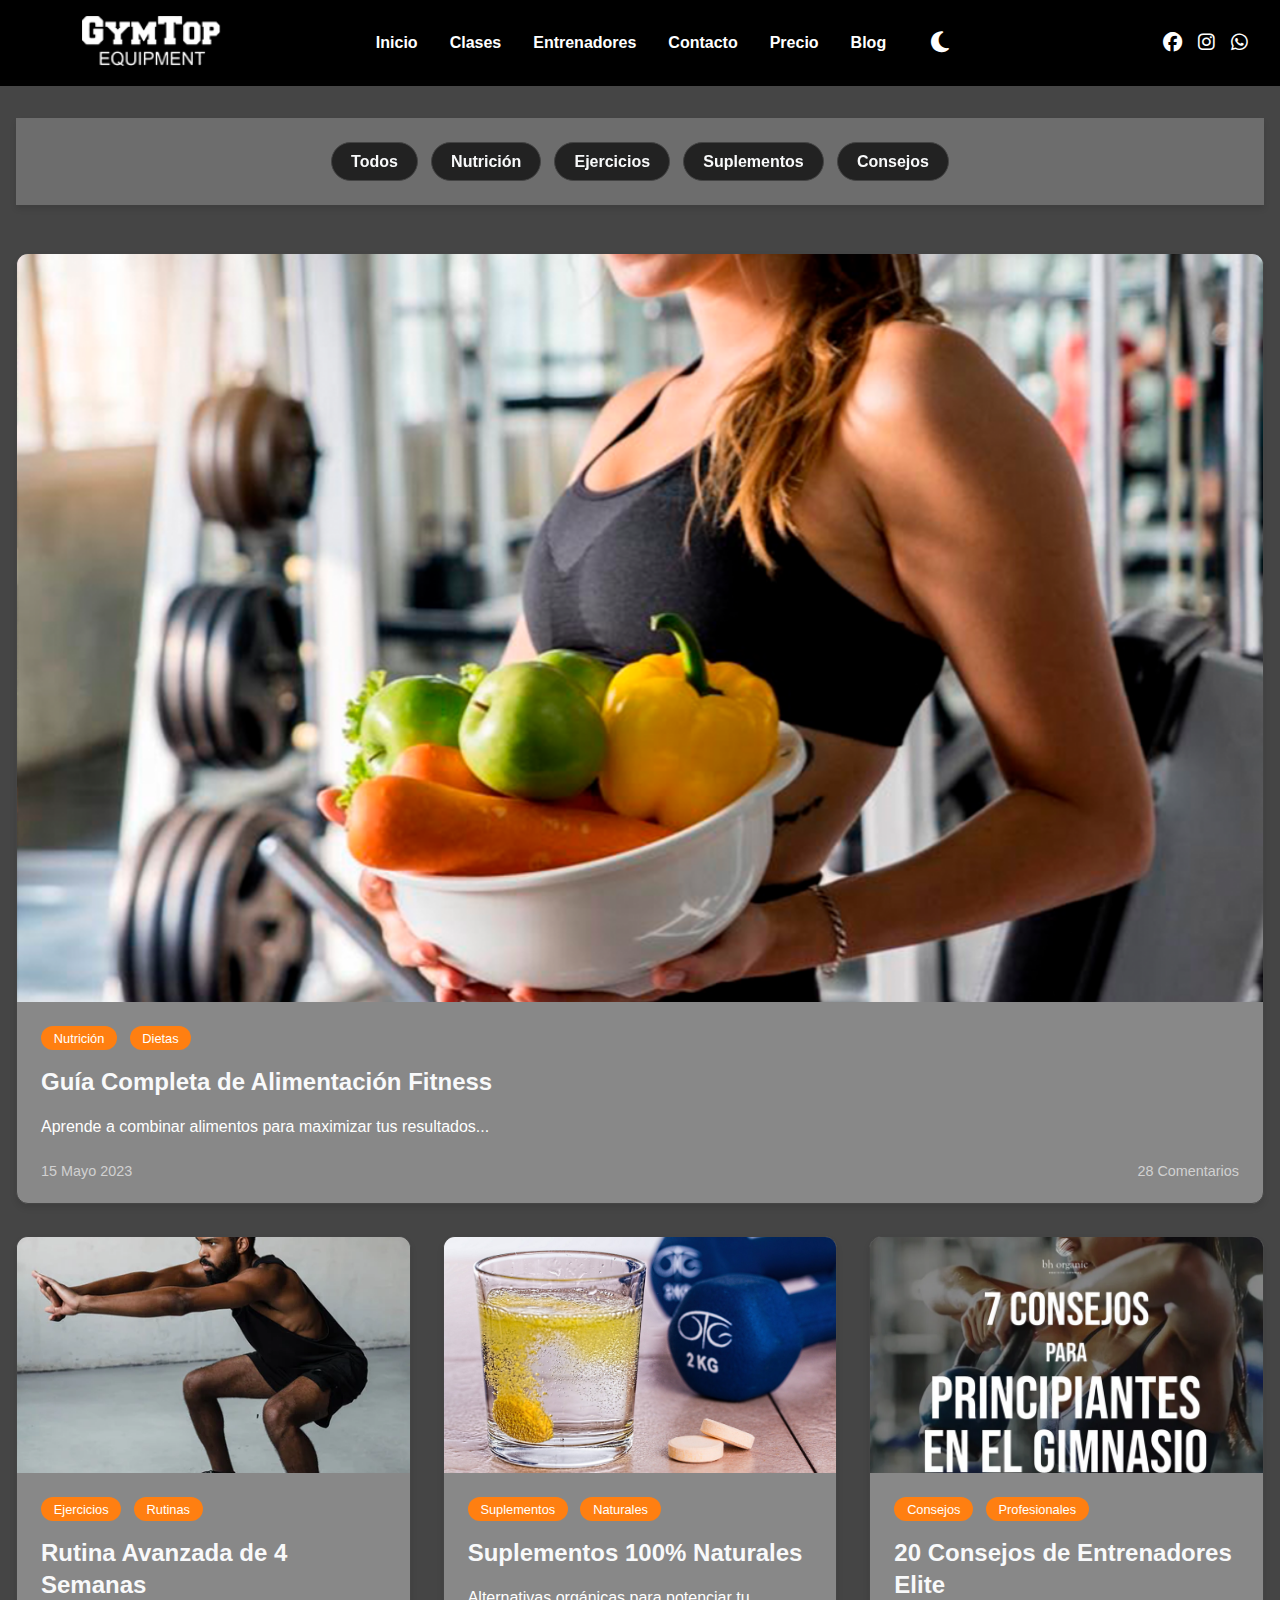
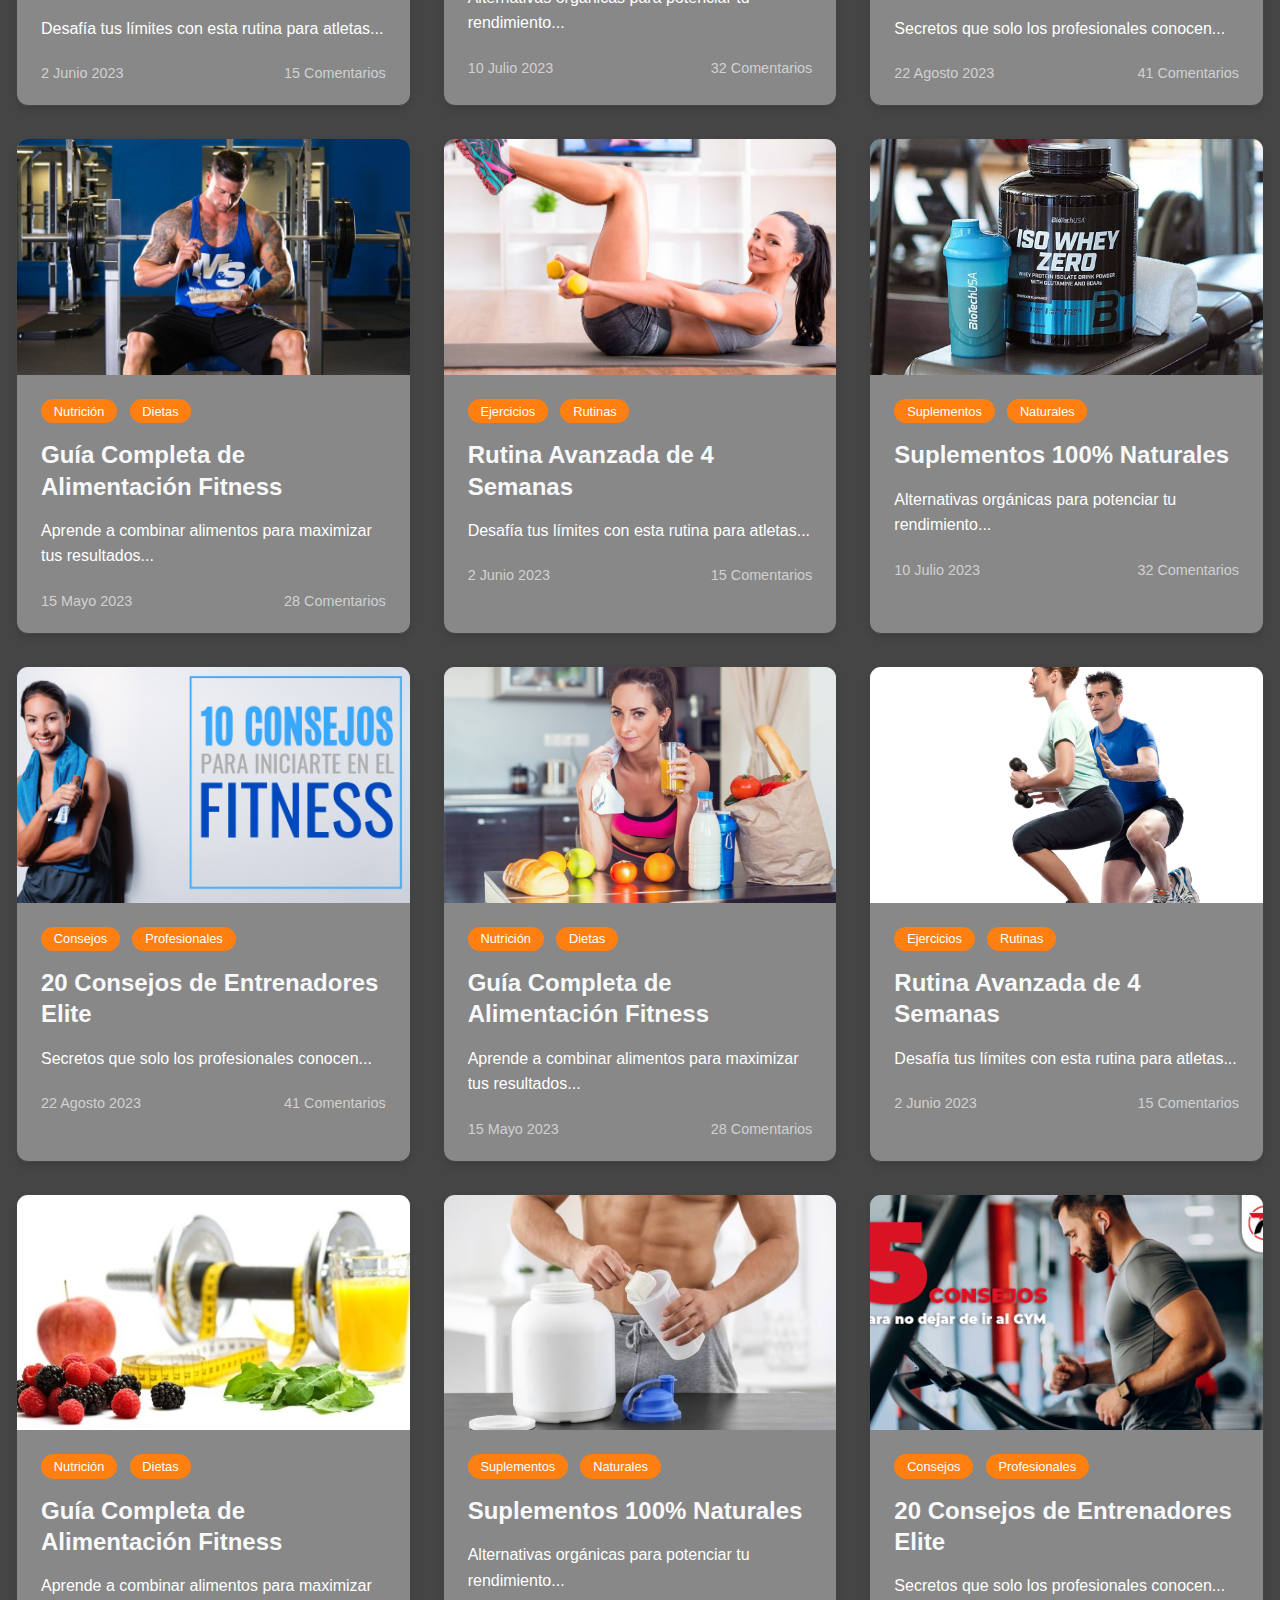
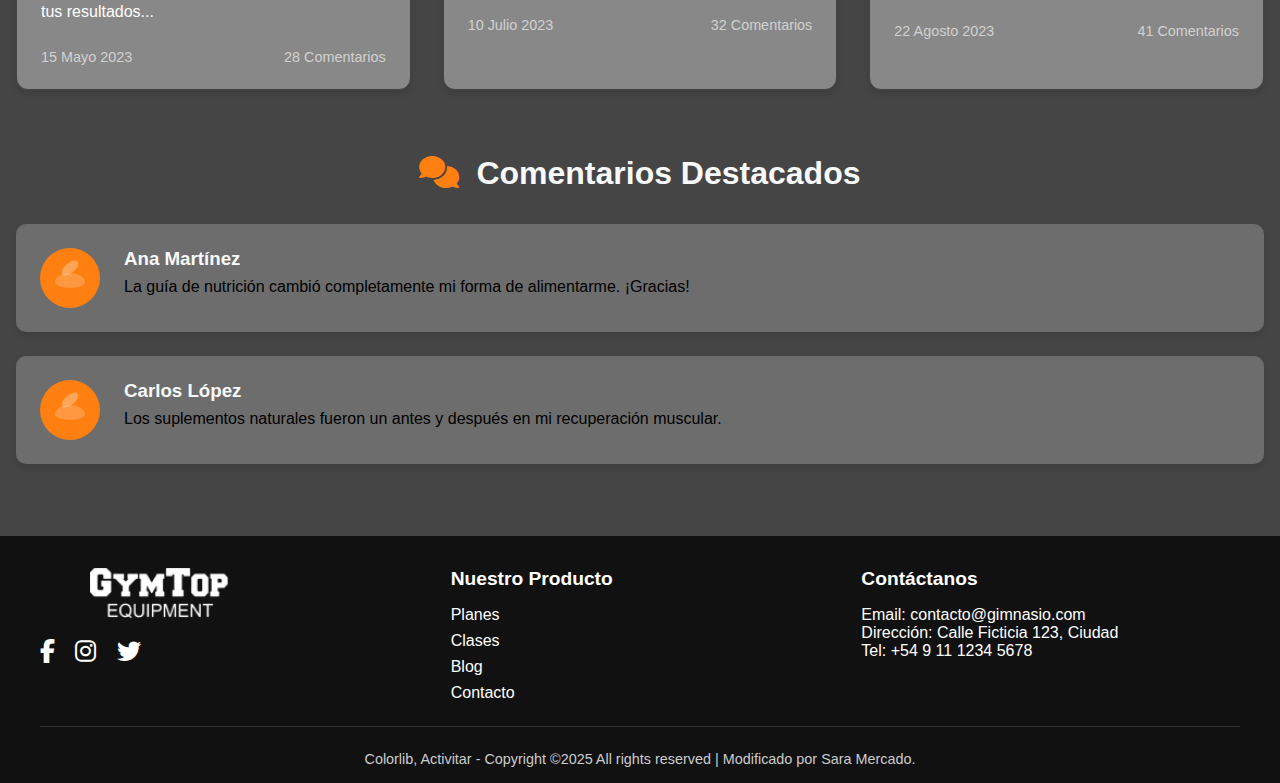
==== commit ae952f22: "Blog completo" ====
--- a/blog.html
+++ b/blog.html
@@ -48,7 +48,7 @@
     </nav>
   </header>
   <main class="blog-container">
-    <!-- Sistema de Filtrado -->
+    <!-- Sistema de Filtrado (estructura corregida) -->
     <div class="filtro-sistema">
       <input type="radio" id="todos" name="filtro-blog" class="filtro-input" checked>
       <input type="radio" id="nutricion" name="filtro-blog" class="filtro-input">
@@ -66,12 +66,12 @@
         </div>
       </div>
 
-      <!-- Grid tipo Newspaper -->
+      <!-- Grid de Artículos -->
       <div class="blog-grid">
-        <!-- Artículo Destacado -->
-        <article class="blog-card destacado nutricion" data-categoria="nutricion">
-          <figure class="blog-imagen">
-            <img src="./images/blog/nutricion.jpg" alt="Guía de nutrición">
+        <!-- Artículo 1 - Nutrición -->
+        <article class="blog-card destacado nutricion">
+          <figure class="blog-imagen">
+            <img src="./images/blog/nutricion1.png" alt="Guía de nutrición">
           </figure>
           <div class="blog-content">
             <div class="blog-tags">
@@ -79,25 +79,223 @@
               <span class="tag">Dietas</span>
             </div>
             <h2>Guía Completa de Alimentación Fitness</h2>
-            <p class="blog-excerpt">Descubre cómo optimizar tu dieta para maximizar resultados en el gimnasio...</p>
+            <p class="blog-excerpt">Aprende a combinar alimentos para maximizar tus resultados...</p>
             <div class="blog-meta">
               <span class="blog-date">15 Mayo 2023</span>
-              <span class="blog-comments">24 Comentarios</span>
-            </div>
-          </div>
-        </article>
-
-        <!-- Artículo Normal 1 -->
-        <article class="blog-card ejercicios" data-categoria="ejercicios">
-          <!-- Contenido del artículo -->
-        </article>
-
-        <!-- Artículo Normal 2 -->
-        <article class="blog-card suplementos" data-categoria="suplementos">
-          <!-- Contenido del artículo -->
-        </article>
-
-        <!-- Más artículos... -->
+              <span class="blog-comments">28 Comentarios</span>
+            </div>
+          </div>
+        </article>
+
+        <!-- Artículo 2 - Ejercicios -->
+        <article class="blog-card ejercicios">
+          <figure class="blog-imagen">
+            <img src="./images/blog/ejercicio1.webp" alt="Rutina avanzada">
+          </figure>
+          <div class="blog-content">
+            <div class="blog-tags">
+              <span class="tag">Ejercicios</span>
+              <span class="tag">Rutinas</span>
+            </div>
+            <h2>Rutina Avanzada de 4 Semanas</h2>
+            <p class="blog-excerpt">Desafía tus límites con esta rutina para atletas...</p>
+            <div class="blog-meta">
+              <span class="blog-date">2 Junio 2023</span>
+              <span class="blog-comments">15 Comentarios</span>
+            </div>
+          </div>
+        </article>
+
+        <!-- Artículo 3 - Suplementos -->
+        <article class="blog-card suplementos">
+          <figure class="blog-imagen">
+            <img src="./images/blog/suplemento1.jpg" alt="Suplementos naturales">
+          </figure>
+          <div class="blog-content">
+            <div class="blog-tags">
+              <span class="tag">Suplementos</span>
+              <span class="tag">Naturales</span>
+            </div>
+            <h2>Suplementos 100% Naturales</h2>
+            <p class="blog-excerpt">Alternativas orgánicas para potenciar tu rendimiento...</p>
+            <div class="blog-meta">
+              <span class="blog-date">10 Julio 2023</span>
+              <span class="blog-comments">32 Comentarios</span>
+            </div>
+          </div>
+        </article>
+
+        <!-- Artículo 4 - Consejos -->
+        <article class="blog-card consejos">
+          <figure class="blog-imagen">
+            <img src="./images/blog/consejo1.webp" alt="Consejos profesionales">
+          </figure>
+          <div class="blog-content">
+            <div class="blog-tags">
+              <span class="tag">Consejos</span>
+              <span class="tag">Profesionales</span>
+            </div>
+            <h2>20 Consejos de Entrenadores Elite</h2>
+            <p class="blog-excerpt">Secretos que solo los profesionales conocen...</p>
+            <div class="blog-meta">
+              <span class="blog-date">22 Agosto 2023</span>
+              <span class="blog-comments">41 Comentarios</span>
+            </div>
+          </div>
+        </article>
+        <article class="blog-card nutricion">
+          <figure class="blog-imagen">
+            <img src="./images/blog/nutricion2.jpg" alt="Guía de nutrición">
+          </figure>
+          <div class="blog-content">
+            <div class="blog-tags">
+              <span class="tag">Nutrición</span>
+              <span class="tag">Dietas</span>
+            </div>
+            <h2>Guía Completa de Alimentación Fitness</h2>
+            <p class="blog-excerpt">Aprende a combinar alimentos para maximizar tus resultados...</p>
+            <div class="blog-meta">
+              <span class="blog-date">15 Mayo 2023</span>
+              <span class="blog-comments">28 Comentarios</span>
+            </div>
+          </div>
+        </article>
+        <article class="blog-card ejercicios">
+          <figure class="blog-imagen">
+            <img src="./images/blog/ejercicio2.jpg" alt="Rutina avanzada">
+          </figure>
+          <div class="blog-content">
+            <div class="blog-tags">
+              <span class="tag">Ejercicios</span>
+              <span class="tag">Rutinas</span>
+            </div>
+            <h2>Rutina Avanzada de 4 Semanas</h2>
+            <p class="blog-excerpt">Desafía tus límites con esta rutina para atletas...</p>
+            <div class="blog-meta">
+              <span class="blog-date">2 Junio 2023</span>
+              <span class="blog-comments">15 Comentarios</span>
+            </div>
+          </div>
+        </article>
+        <article class="blog-card suplementos">
+          <figure class="blog-imagen">
+            <img src="./images/blog/suplemento2.jpg" alt="Suplementos naturales">
+          </figure>
+          <div class="blog-content">
+            <div class="blog-tags">
+              <span class="tag">Suplementos</span>
+              <span class="tag">Naturales</span>
+            </div>
+            <h2>Suplementos 100% Naturales</h2>
+            <p class="blog-excerpt">Alternativas orgánicas para potenciar tu rendimiento...</p>
+            <div class="blog-meta">
+              <span class="blog-date">10 Julio 2023</span>
+              <span class="blog-comments">32 Comentarios</span>
+            </div>
+          </div>
+        </article>
+        <article class="blog-card consejos">
+          <figure class="blog-imagen">
+            <img src="./images/blog/consejos2.jpg" alt="Consejos profesionales">
+          </figure>
+          <div class="blog-content">
+            <div class="blog-tags">
+              <span class="tag">Consejos</span>
+              <span class="tag">Profesionales</span>
+            </div>
+            <h2>20 Consejos de Entrenadores Elite</h2>
+            <p class="blog-excerpt">Secretos que solo los profesionales conocen...</p>
+            <div class="blog-meta">
+              <span class="blog-date">22 Agosto 2023</span>
+              <span class="blog-comments">41 Comentarios</span>
+            </div>
+          </div>
+        </article>
+        <article class="blog-card nutricion">
+          <figure class="blog-imagen">
+            <img src="./images/blog/nutricion3.jpg" alt="Guía de nutrición">
+          </figure>
+          <div class="blog-content">
+            <div class="blog-tags">
+              <span class="tag">Nutrición</span>
+              <span class="tag">Dietas</span>
+            </div>
+            <h2>Guía Completa de Alimentación Fitness</h2>
+            <p class="blog-excerpt">Aprende a combinar alimentos para maximizar tus resultados...</p>
+            <div class="blog-meta">
+              <span class="blog-date">15 Mayo 2023</span>
+              <span class="blog-comments">28 Comentarios</span>
+            </div>
+          </div>
+        </article>
+        <article class="blog-card ejercicios">
+          <figure class="blog-imagen">
+            <img src="./images/blog/ejercicio3.jpg" alt="Rutina avanzada">
+          </figure>
+          <div class="blog-content">
+            <div class="blog-tags">
+              <span class="tag">Ejercicios</span>
+              <span class="tag">Rutinas</span>
+            </div>
+            <h2>Rutina Avanzada de 4 Semanas</h2>
+            <p class="blog-excerpt">Desafía tus límites con esta rutina para atletas...</p>
+            <div class="blog-meta">
+              <span class="blog-date">2 Junio 2023</span>
+              <span class="blog-comments">15 Comentarios</span>
+            </div>
+          </div>
+        </article>
+        <article class="blog-card nutricion">
+          <figure class="blog-imagen">
+            <img src="./images/blog/nutricion4.jpg" alt="Guía de nutrición">
+          </figure>
+          <div class="blog-content">
+            <div class="blog-tags">
+              <span class="tag">Nutrición</span>
+              <span class="tag">Dietas</span>
+            </div>
+            <h2>Guía Completa de Alimentación Fitness</h2>
+            <p class="blog-excerpt">Aprende a combinar alimentos para maximizar tus resultados...</p>
+            <div class="blog-meta">
+              <span class="blog-date">15 Mayo 2023</span>
+              <span class="blog-comments">28 Comentarios</span>
+            </div>
+          </div>
+        </article>
+        <article class="blog-card suplementos">
+          <figure class="blog-imagen">
+            <img src="./images/blog/suplemento3.jpg" alt="Suplementos naturales">
+          </figure>
+          <div class="blog-content">
+            <div class="blog-tags">
+              <span class="tag">Suplementos</span>
+              <span class="tag">Naturales</span>
+            </div>
+            <h2>Suplementos 100% Naturales</h2>
+            <p class="blog-excerpt">Alternativas orgánicas para potenciar tu rendimiento...</p>
+            <div class="blog-meta">
+              <span class="blog-date">10 Julio 2023</span>
+              <span class="blog-comments">32 Comentarios</span>
+            </div>
+          </div>
+        </article>
+        <article class="blog-card consejos">
+          <figure class="blog-imagen">
+            <img src="./images/blog/consejo3.webp" alt="Consejos profesionales">
+          </figure>
+          <div class="blog-content">
+            <div class="blog-tags">
+              <span class="tag">Consejos</span>
+              <span class="tag">Profesionales</span>
+            </div>
+            <h2>20 Consejos de Entrenadores Elite</h2>
+            <p class="blog-excerpt">Secretos que solo los profesionales conocen...</p>
+            <div class="blog-meta">
+              <span class="blog-date">22 Agosto 2023</span>
+              <span class="blog-comments">41 Comentarios</span>
+            </div>
+          </div>
+        </article>
       </div>
     </div>
 
@@ -108,12 +306,18 @@
       <div class="comentario-card">
         <div class="comentario-avatar"></div>
         <div class="comentario-content">
-          <h3>Carlos Rodríguez <span class="comentario-fecha">10/06/2023</span></h3>
-          <p>Excelente artículo, llevo 3 meses siguiendo estos consejos y he visto cambios increíbles en mi rendimiento.</p>
-        </div>
-      </div>
-
-      <!-- Más comentarios... -->
+          <h3>Ana Martínez <span class="comentario-fecha">10/06/2023</span></h3>
+          <p>La guía de nutrición cambió completamente mi forma de alimentarme. ¡Gracias!</p>
+        </div>
+      </div>
+
+      <div class="comentario-card">
+        <div class="comentario-avatar"></div>
+        <div class="comentario-content">
+          <h3>Carlos López <span class="comentario-fecha">15/07/2023</span></h3>
+          <p>Los suplementos naturales fueron un antes y después en mi recuperación muscular.</p>
+        </div>
+      </div>
     </section>
   </main>
     <footer>
--- a/css/blog.css
+++ b/css/blog.css
@@ -1,282 +1,333 @@
 :root {
-    /* Colores base (consistentes con tu tema) */
-    --naranja: #ff7f11;
-    --blanco: #ffffff;
-    --negro: #000000;
-    --gris-600: #6d6d6d;
-    --gris-800: #454545;
-    --blue-light: #0074d9;
-    --sombra: 0 4px 6px rgba(0, 0, 0, 0.1);
-  }
-  
-  /* Modo Claro */
-  body.light-mode {
-    --fondo-card: #f8f9fa;
-    --texto-card: #212529;
-    --fondo-tabla: #ffffff;
-    --borde: #dee2e6;
-    --sombra: 0 4px 6px rgba(0, 0, 0, 0.05);
-  }
-  
-  /* Modo Oscuro (default) */
-  body {
-    --fondo-card: #111;
-    --texto-card: #f8f9fa;
-    --fondo-tabla: #222;
-    --borde: #444;
-  }
-  
-  /* ========== FILTRO BLOG ========== */
-  .filtro-sistema {
-    position: relative;
-  }
-  
-  .filtro-input {
-    position: absolute;
-    opacity: 0;
-  }
-  
-  #todos:checked ~ .blog-grid .blog-card,
-  #nutricion:checked ~ .blog-grid .nutricion,
-  #ejercicios:checked ~ .blog-grid .ejercicios,
-  #suplementos:checked ~ .blog-grid .suplementos,
-  #consejos:checked ~ .blog-grid .consejos {
-    display: block;
-    animation: fadeInScroll 0.8s ease-out;
-  }
-  
-  #nutricion:checked ~ .blog-grid .blog-card:not(.nutricion),
-  #ejercicios:checked ~ .blog-grid .blog-card:not(.ejercicios),
-  #suplementos:checked ~ .blog-grid .blog-card:not(.suplementos),
-  #consejos:checked ~ .blog-grid .blog-card:not(.consejos) {
-    display: none;
-  }
-  
-  /* ========== DISEÑO NEWSPAPER ========== */
-  .blog-container {
-    max-width: 1400px;
-    margin: 2rem auto;
-    padding: 0 1rem;
-  }
-  
+  --naranja: #ff7f11;
+  --blanco: #ffffff;
+  --negro: #000000;
+  --gris-600: #6d6d6d;
+  --gris-800: #454545;
+  --blue-light: #0074d9;
+  --sombra: 0 4px 6px rgba(0, 0, 0, 0.1);
+}
+
+/* Modo Claro */
+body.light-mode {
+  --fondo-card: #f8f9fa;
+  --texto-card: #212529;
+  --fondo-tabla: #ffffff;
+  --borde: #dee2e6;
+  --sombra: 0 4px 6px rgba(0, 0, 0, 0.05);
+  background-color: var(--blanco);
+}
+
+/* Modo Oscuro */
+body {
+  --fondo-card: #111;
+  --texto-card: #f8f9fa;
+  --fondo-tabla: #222;
+  --borde: #444;
+  background-color: var(--gris-800);
+}
+
+/* === ESTRUCTURA PRINCIPAL === */
+.blog-container {
+  max-width: 1400px;
+  margin: 0 auto;
+  padding: 0 1rem 3rem;
+}
+
+/* === FILTRO FUNCIONAL (IGUAL QUE EN CLASES) === */
+.filtro-sistema {
+  position: relative;
+}
+
+.filtros-container {
+  background: var(--gris-600);
+  padding: 1.5rem;
+  margin: 2rem 0;
+  position: sticky;
+  top: 0;
+  z-index: 10;
+  box-shadow: var(--sombra);
+}
+
+body.light-mode .filtros-container{
+  background-color: #40dbff;
+}
+
+.filtros-blog {
+  display: flex;
+  justify-content: center;
+  flex-wrap: wrap;
+  gap: 0.8rem;
+  max-width: 800px;
+  margin: 0 auto;
+}
+
+.filtro-input {
+  position: absolute;
+  opacity: 0;
+}
+
+.filtro-label {
+  padding: 0.6rem 1.2rem;
+  background: var(--fondo-tabla);
+  color: var(--texto-card);
+  border-radius: 30px;
+  cursor: pointer;
+  transition: all 0.3s ease;
+  border: 1px solid var(--borde);
+  font-weight: 600;
+}
+
+.filtro-label:hover {
+  background-color: var(--naranja);
+  color: var(--blanco);
+}
+
+.filtro-input:checked + .filtro-label {
+  background-color: var(--naranja) !important;
+  color: var(--blanco) !important;
+  border-color: var(--naranja);
+  box-shadow: 0 0 0 2px rgba(255, 127, 17, 0.3);
+}
+
+/* REGLAS DE FILTRADO (MISMA LÓGICA QUE CLASES) */
+#todos:checked ~ .blog-grid .blog-card,
+#nutricion:checked ~ .blog-grid .nutricion,
+#ejercicios:checked ~ .blog-grid .ejercicios,
+#suplementos:checked ~ .blog-grid .suplementos,
+#consejos:checked ~ .blog-grid .consejos {
+  display: block;
+  animation: fadeIn 0.5s ease-out;
+}
+
+#nutricion:checked ~ .blog-grid .blog-card:not(.nutricion),
+#ejercicios:checked ~ .blog-grid .blog-card:not(.ejercicios),
+#suplementos:checked ~ .blog-grid .blog-card:not(.suplementos),
+#consejos:checked ~ .blog-grid .blog-card:not(.consejos) {
+  display: none;
+}
+
+/* === DISEÑO NEWSPAPER === */
+.blog-grid {
+  display: grid;
+  grid-template-columns: repeat(3, 1fr);
+  gap: 2rem;
+  margin: 3rem 0;
+}
+
+.blog-card {
+  background: #888888;
+  border-radius: 12px;
+  overflow: hidden;
+  box-shadow: var(--sombra);
+  transition: all 0.4s ease;
+  border: 1px solid var(--borde);
+}
+
+body.light-mode .blog-grid .blog-card .blog-content h2, body.light-mode .blog-grid .blog-card .blog-content .blog-meta{
+  color: var(--blanco);
+}
+
+body.light-mode .blog-card{
+  background-color: #40dbff;
+}
+
+.blog-card.destacado {
+  grid-column: span 3;
+  grid-row: span 3;
+}
+
+.blog-imagen {
+  position: relative;
+  height: 0;
+  padding-bottom: 60%;
+  overflow: hidden;
+}
+
+.blog-imagen img {
+  position: absolute;
+  width: 100%;
+  height: 100%;
+  object-fit: cover;
+  transition: transform 0.5s ease;
+}
+
+.blog-card:hover .blog-imagen img {
+  transform: scale(1.05);
+}
+
+.blog-content {
+  padding: 1.5rem;
+}
+
+.blog-tags {
+  margin-bottom: 1rem;
+}
+
+.tag {
+  display: inline-block;
+  padding: 0.3rem 0.8rem;
+  background: var(--naranja);
+  color: var(--blanco);
+  border-radius: 20px;
+  font-size: 0.8rem;
+  margin-right: 0.5rem;
+}
+
+.blog-card h2 {
+  font-size: 1.5rem;
+  margin-bottom: 1rem;
+  color: var(--texto-card);
+  line-height: 1.3;
+}
+
+.blog-excerpt {
+  color: var(--blanco);
+  margin-bottom: 1.5rem;
+  line-height: 1.6;
+}
+
+.blog-meta {
+  display: flex;
+  justify-content: space-between;
+  color: #d1d1d1;
+  font-size: 0.9rem;
+}
+
+/* === COMENTARIOS === */
+.comentarios-section {
+  margin: 0.5rem 0;
+  padding-top: 1rem;
+  border-top: 1px solid var(--borde);
+}
+
+.comentarios-titulo {
+  text-align: center;
+  margin-bottom: 2rem;
+  color: var(--texto-card);
+  font-size: 2rem;
+}
+
+body.light-mode .comentarios-titulo{
+  color: blue;
+}
+
+.comentarios-titulo i {
+  color: var(--naranja);
+  margin-right: 0.5rem;
+}
+
+.comentario-card {
+  display: flex;
+  gap: 1.5rem;
+  background: var(--gris-600);
+  padding: 1.5rem;
+  border-radius: 10px;
+  margin-bottom: 1.5rem;
+  box-shadow: var(--sombra);
+}
+
+body.light-mode .comentario-card{
+  background-color: #40dbff;
+}
+
+.comentario-avatar {
+  width: 60px;
+  height: 60px;
+  border-radius: 50%;
+  background: var(--naranja);
+  position: relative;
+  flex-shrink: 0;
+}
+
+.comentario-avatar::before {
+  content: "";
+  position: absolute;
+  top: 15px;
+  left: 20px;
+  width: 20px;
+  height: 10px;
+  border-radius: 50%;
+  background: rgba(255, 255, 255, 0.3);
+  transform: rotate(-40deg);
+}
+
+.comentario-avatar::after {
+  content: "";
+  position: absolute;
+  top: 25px;
+  left: 15px;
+  width: 30px;
+  height: 15px;
+  border-radius: 50% 50% 50% 50% / 60% 60% 40% 40%;
+  background: rgba(255, 255, 255, 0.2);
+}
+
+.comentario-content {
+  flex: 1;
+}
+
+.comentario-content h3 {
+  color: var(--texto-card);
+  margin-bottom: 0.5rem;
+}
+
+.comentario-fecha {
+  color: var(--gris-600);
+  font-size: 0.8rem;
+  font-weight: normal;
+}
+
+/* === ANIMACIONES === */
+@keyframes fadeIn {
+  from { opacity: 0; transform: translateY(10px); }
+  to { opacity: 1; transform: translateY(0); }
+}
+
+/* === RESPONSIVE === */
+@media (max-width: 1024px) {
   .blog-grid {
-    display: grid;
-    grid-template-columns: repeat(3, 1fr);
-    gap: 2rem;
-    margin: 3rem 0;
-  }
-  
-  .blog-card {
-    background: var(--fondo-card);
-    border-radius: 12px;
-    overflow: hidden;
-    box-shadow: var(--sombra);
-    transition: all 0.4s ease;
-    opacity: 0;
-    transform: translateY(30px);
-    animation: fadeInScroll 0.8s forwards;
-  }
-  
-  .blog-card:nth-child(1) {
+    grid-template-columns: repeat(2, 1fr);
+  }
+  
+  .blog-card.destacado {
     grid-column: span 2;
-    grid-row: span 2;
-  }
-  
-  .blog-card:nth-child(4) {
-    grid-column: span 2;
-  }
-  
-  @keyframes fadeInScroll {
-    to {
-      opacity: 1;
-      transform: translateY(0);
-    }
-  }
-  
-  /* Scroll Reveal */
-  @media (prefers-reduced-motion: no-preference) {
-    .blog-card {
-      animation-delay: calc(var(--order) * 0.1s);
-    }
-  }
-  
-  .blog-imagen {
-    position: relative;
-    height: 0;
-    padding-bottom: 60%;
-    overflow: hidden;
-  }
-  
-  .blog-imagen img {
-    position: absolute;
-    width: 100%;
-    height: 100%;
-    object-fit: cover;
-    transition: transform 0.5s ease;
-  }
-  
-  .blog-card:hover .blog-imagen img {
-    transform: scale(1.05);
-  }
-  
+  }
+}
+
+@media (max-width: 768px) {
+  .blog-grid {
+    grid-template-columns: 1fr;
+  }
+  
+  .blog-card.destacado {
+    grid-column: span 1;
+  }
+  
+  .filtro-label {
+    padding: 0.5rem 1rem;
+    font-size: 0.9rem;
+  }
+  
+  .comentario-card {
+    flex-direction: column;
+  }
+  
+  .comentario-avatar {
+    align-self: center;
+  }
+}
+
+@media (max-width: 480px) {
   .blog-content {
-    padding: 1.5rem;
-  }
-  
-  .blog-tags {
-    margin-bottom: 1rem;
-  }
-  
-  .tag {
-    display: inline-block;
-    padding: 0.3rem 0.8rem;
-    background: var(--naranja);
-    color: var(--blanco);
-    border-radius: 20px;
-    font-size: 0.8rem;
-    margin-right: 0.5rem;
+    padding: 1rem;
   }
   
   .blog-card h2 {
+    font-size: 1.3rem;
+  }
+  
+  .comentarios-titulo {
     font-size: 1.5rem;
-    margin-bottom: 1rem;
-    color: var(--texto-card);
-  }
-  
-  .blog-excerpt {
-    color: var(--gris-600);
-    margin-bottom: 1.5rem;
-    line-height: 1.6;
-  }
-  
-  .blog-meta {
-    display: flex;
-    justify-content: space-between;
-    color: var(--gris-600);
-    font-size: 0.9rem;
-  }
-  
-  /* ========== COMENTARIOS ========== */
-  .comentarios-section {
-    margin: 5rem 0;
-    padding-top: 3rem;
-    border-top: 1px solid var(--borde);
-  }
-  
-  .comentarios-titulo {
-    text-align: center;
-    margin-bottom: 2rem;
-    color: var(--texto-card);
-    font-size: 2rem;
-  }
-  
-  .comentarios-titulo i {
-    color: var(--naranja);
-    margin-right: 0.5rem;
-  }
-  
-  .comentario-card {
-    display: flex;
-    gap: 1.5rem;
-    background: var(--fondo-card);
-    padding: 1.5rem;
-    border-radius: 10px;
-    margin-bottom: 1.5rem;
-    box-shadow: var(--sombra);
-  }
-  
-  .comentario-avatar {
-    width: 60px;
-    height: 60px;
-    border-radius: 50%;
-    background: var(--naranja);
-    position: relative;
-    flex-shrink: 0;
-  }
-  
-  .comentario-avatar::before {
-    content: "";
-    position: absolute;
-    top: 15px;
-    left: 20px;
-    width: 20px;
-    height: 10px;
-    border-radius: 50%;
-    background: rgba(255,255,255,0.3);
-    transform: rotate(-40deg);
-  }
-  
-  .comentario-avatar::after {
-    content: "";
-    position: absolute;
-    top: 25px;
-    left: 15px;
-    width: 30px;
-    height: 15px;
-    border-radius: 50% 50% 50% 50% / 60% 60% 40% 40%;
-    background: rgba(255,255,255,0.2);
-  }
-  
-  .comentario-content {
-    flex: 1;
-  }
-  
-  .comentario-content h3 {
-    color: var(--texto-card);
-    margin-bottom: 0.5rem;
-  }
-  
-  .comentario-fecha {
-    color: var(--gris-600);
-    font-size: 0.8rem;
-    font-weight: normal;
-  }
-  
-  /* ========== RESPONSIVE ========== */
-  @media (max-width: 1024px) {
-    .blog-grid {
-      grid-template-columns: repeat(2, 1fr);
-    }
-    
-    .blog-card:nth-child(1),
-    .blog-card:nth-child(4) {
-      grid-column: span 2;
-    }
-  }
-  
-  @media (max-width: 768px) {
-    .blog-grid {
-      grid-template-columns: 1fr;
-    }
-    
-    .blog-card:nth-child(1),
-    .blog-card:nth-child(4) {
-      grid-column: span 1;
-    }
-    
-    .filtros-blog {
-      flex-wrap: wrap;
-    }
-    
-    .comentario-card {
-      flex-direction: column;
-    }
-    
-    .comentario-avatar {
-      align-self: center;
-    }
-  }
-  
-  @media (max-width: 480px) {
-    .blog-content {
-      padding: 1rem;
-    }
-    
-    .blog-card h2 {
-      font-size: 1.3rem;
-    }
-    
-    .comentarios-titulo {
-      font-size: 1.5rem;
-    }
-  }+  }
+}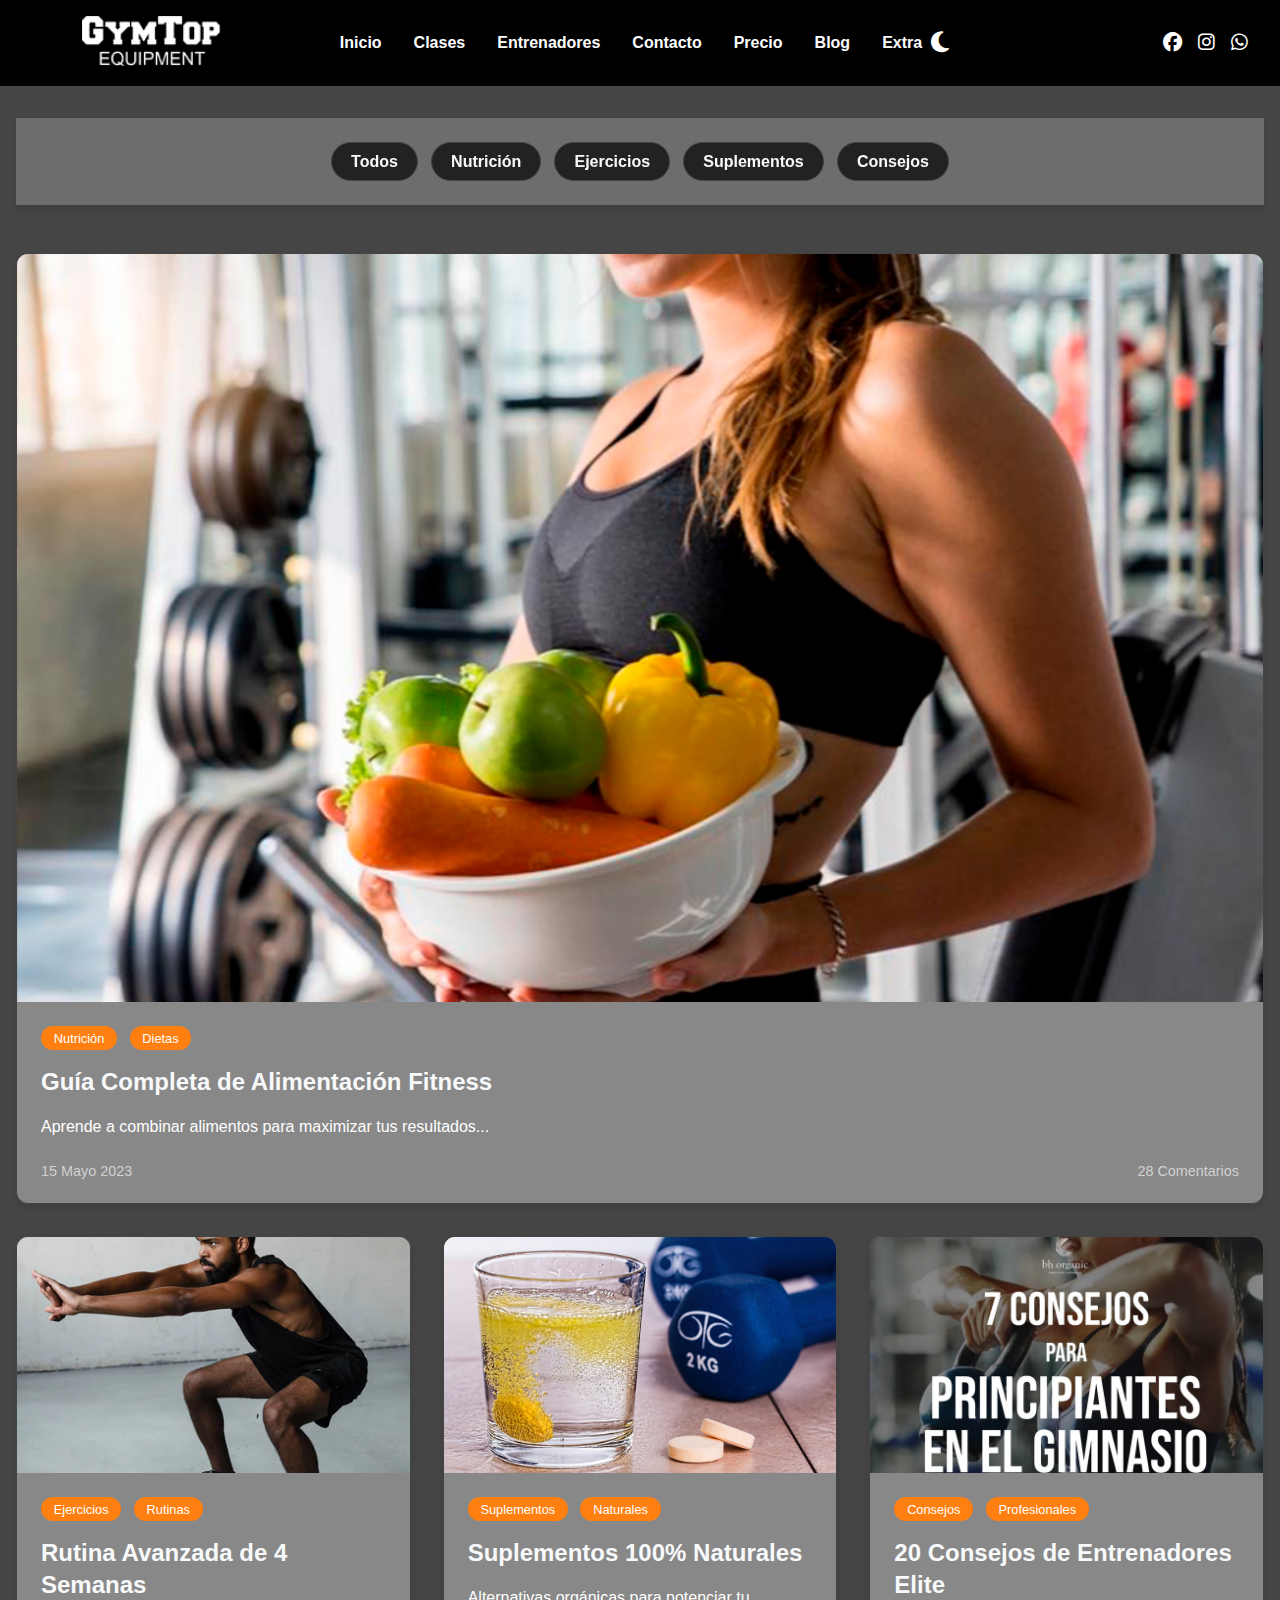
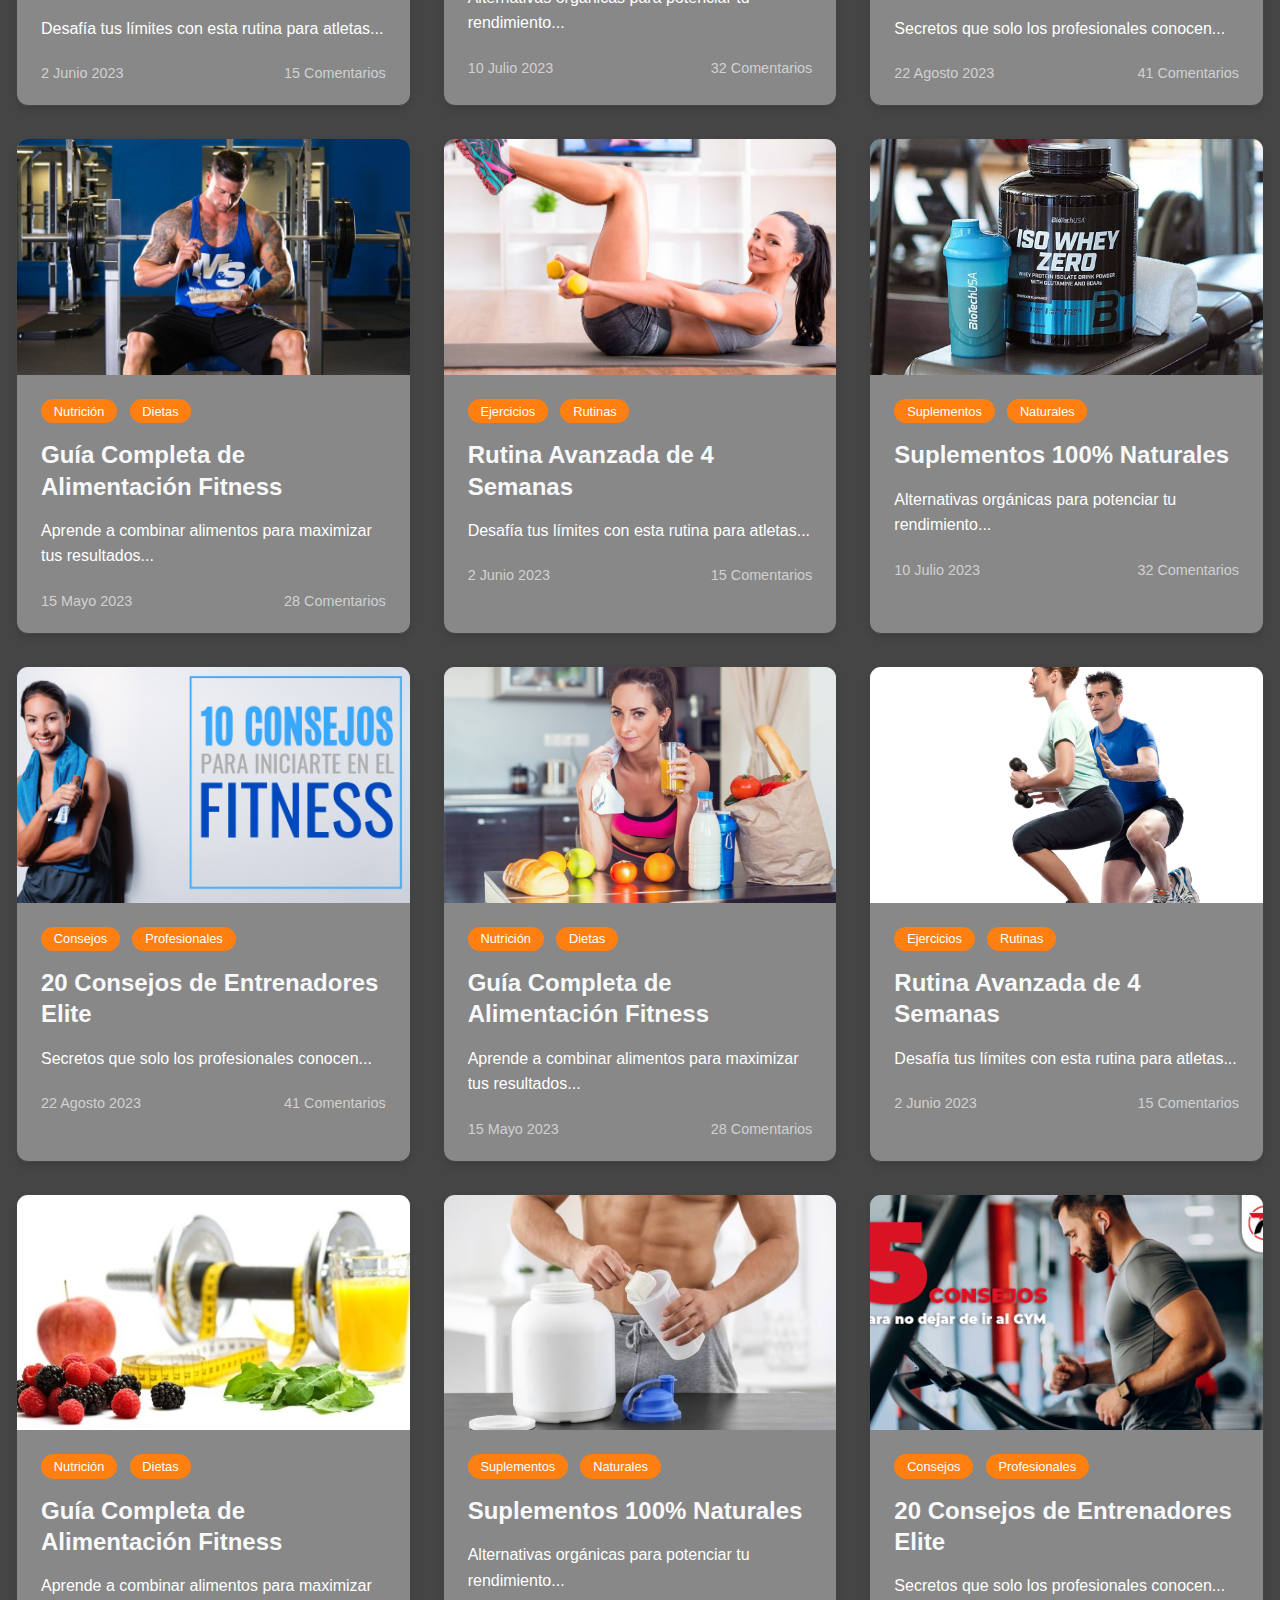
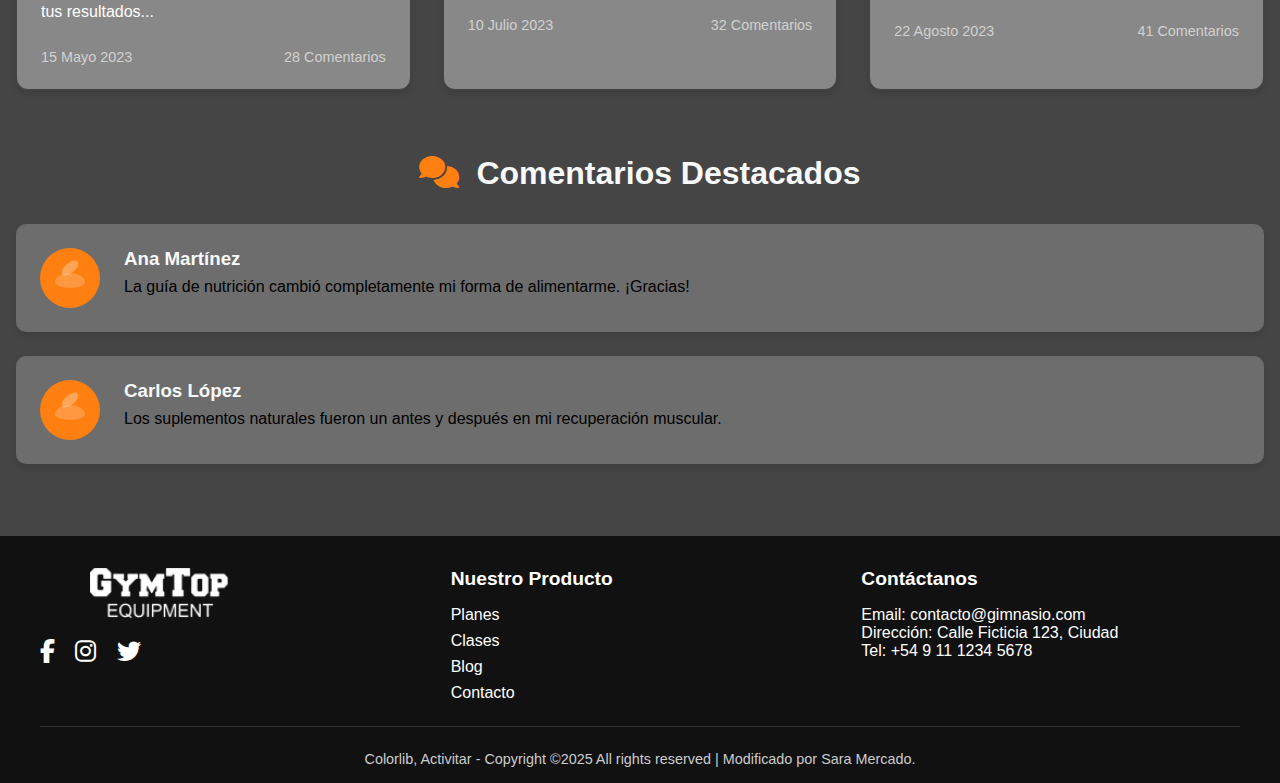
==== commit 3b546713: "Nuevo Enlace" ====
--- a/blog.html
+++ b/blog.html
@@ -1,357 +1,452 @@
 <!DOCTYPE html>
 <html lang="es">
-<head>
-    <meta charset="UTF-8">
-    <meta name="viewport" content="width=device-width, initial-scale=1.0">
+  <head>
+    <meta charset="UTF-8" />
+    <meta name="viewport" content="width=device-width, initial-scale=1.0" />
     <title>Blog de Fitness | Revista</title>
     <link rel="stylesheet" href="./css/header.css" />
-    <link rel="stylesheet" href="https://cdnjs.cloudflare.com/ajax/libs/font-awesome/6.4.0/css/all.min.css" crossorigin="anonymous" referrerpolicy="no-referrer" />
+    <link
+      rel="stylesheet"
+      href="https://cdnjs.cloudflare.com/ajax/libs/font-awesome/6.4.0/css/all.min.css"
+      crossorigin="anonymous"
+      referrerpolicy="no-referrer"
+    />
     <link rel="stylesheet" href="./css/footer.css" />
-    <link rel="stylesheet" href="./css/blog.css">
-</head>
-<body>
+    <link rel="stylesheet" href="./css/blog.css" />
+  </head>
+  <body>
     <!-- Header con mega menú -->
-  <header class="header">
-    <nav class="navbar" id="navbar">
-      <div class="nav-col logo">
-        <a href="#"><img src="./images/logo.png" alt="Logo"></a>
+    <header class="header">
+      <nav class="navbar" id="navbar">
+        <div class="nav-col logo">
+          <a href="#"><img src="./images/logo.png" alt="Logo" /></a>
+        </div>
+
+        <div class="nav-toggle" id="nav-toggle">
+          <span></span>
+          <span></span>
+          <span></span>
+        </div>
+
+        <div class="nav-col nav-links">
+          <ul>
+            <li><a href="index.html" class="nav-item">Inicio</a></li>
+            <li><a href="clases.html" class="nav-item">Clases</a></li>
+            <li>
+              <a href="entrenadores.html" class="nav-item">Entrenadores</a>
+            </li>
+            <li><a href="formulario.html">Contacto</a></li>
+            <li><a href="precios.html">Precio</a></li>
+            <li><a href="blog.html">Blog</a></li>
+            <li><a href="index.html">Extra</a></li>
+          </ul>
+        </div>
+        <!-- Botón de cambio de tema -->
+        <div class="nav-col theme-toggle">
+          <button id="theme-toggle" aria-label="Cambiar tema">
+            <i class="fas fa-sun"></i>
+            <!-- Ícono para modo claro -->
+            <i class="fas fa-moon"></i>
+            <!-- Ícono para modo oscuro -->
+          </button>
+        </div>
+        <div class="nav-col social-icons">
+          <a href="#"><i class="fab fa-facebook"></i></a>
+          <a href="#"><i class="fab fa-instagram"></i></a>
+          <a href="#"><i class="fab fa-whatsapp"></i></a>
+        </div>
+      </nav>
+    </header>
+    <main class="blog-container">
+      <!-- Sistema de Filtrado (estructura corregida) -->
+      <div class="filtro-sistema">
+        <input
+          type="radio"
+          id="todos"
+          name="filtro-blog"
+          class="filtro-input"
+          checked
+        />
+        <input
+          type="radio"
+          id="nutricion"
+          name="filtro-blog"
+          class="filtro-input"
+        />
+        <input
+          type="radio"
+          id="ejercicios"
+          name="filtro-blog"
+          class="filtro-input"
+        />
+        <input
+          type="radio"
+          id="suplementos"
+          name="filtro-blog"
+          class="filtro-input"
+        />
+        <input
+          type="radio"
+          id="consejos"
+          name="filtro-blog"
+          class="filtro-input"
+        />
+
+        <div class="filtros-container">
+          <div class="filtros-blog">
+            <label for="todos" class="filtro-label">Todos</label>
+            <label for="nutricion" class="filtro-label">Nutrición</label>
+            <label for="ejercicios" class="filtro-label">Ejercicios</label>
+            <label for="suplementos" class="filtro-label">Suplementos</label>
+            <label for="consejos" class="filtro-label">Consejos</label>
+          </div>
+        </div>
+
+        <!-- Grid de Artículos -->
+        <div class="blog-grid">
+          <!-- Artículo 1 - Nutrición -->
+          <article class="blog-card destacado nutricion">
+            <figure class="blog-imagen">
+              <img src="./images/blog/nutricion1.png" alt="Guía de nutrición" />
+            </figure>
+            <div class="blog-content">
+              <div class="blog-tags">
+                <span class="tag">Nutrición</span>
+                <span class="tag">Dietas</span>
+              </div>
+              <h2>Guía Completa de Alimentación Fitness</h2>
+              <p class="blog-excerpt">
+                Aprende a combinar alimentos para maximizar tus resultados...
+              </p>
+              <div class="blog-meta">
+                <span class="blog-date">15 Mayo 2023</span>
+                <span class="blog-comments">28 Comentarios</span>
+              </div>
+            </div>
+          </article>
+
+          <!-- Artículo 2 - Ejercicios -->
+          <article class="blog-card ejercicios">
+            <figure class="blog-imagen">
+              <img src="./images/blog/ejercicio1.webp" alt="Rutina avanzada" />
+            </figure>
+            <div class="blog-content">
+              <div class="blog-tags">
+                <span class="tag">Ejercicios</span>
+                <span class="tag">Rutinas</span>
+              </div>
+              <h2>Rutina Avanzada de 4 Semanas</h2>
+              <p class="blog-excerpt">
+                Desafía tus límites con esta rutina para atletas...
+              </p>
+              <div class="blog-meta">
+                <span class="blog-date">2 Junio 2023</span>
+                <span class="blog-comments">15 Comentarios</span>
+              </div>
+            </div>
+          </article>
+
+          <!-- Artículo 3 - Suplementos -->
+          <article class="blog-card suplementos">
+            <figure class="blog-imagen">
+              <img
+                src="./images/blog/suplemento1.jpg"
+                alt="Suplementos naturales"
+              />
+            </figure>
+            <div class="blog-content">
+              <div class="blog-tags">
+                <span class="tag">Suplementos</span>
+                <span class="tag">Naturales</span>
+              </div>
+              <h2>Suplementos 100% Naturales</h2>
+              <p class="blog-excerpt">
+                Alternativas orgánicas para potenciar tu rendimiento...
+              </p>
+              <div class="blog-meta">
+                <span class="blog-date">10 Julio 2023</span>
+                <span class="blog-comments">32 Comentarios</span>
+              </div>
+            </div>
+          </article>
+
+          <!-- Artículo 4 - Consejos -->
+          <article class="blog-card consejos">
+            <figure class="blog-imagen">
+              <img
+                src="./images/blog/consejo1.webp"
+                alt="Consejos profesionales"
+              />
+            </figure>
+            <div class="blog-content">
+              <div class="blog-tags">
+                <span class="tag">Consejos</span>
+                <span class="tag">Profesionales</span>
+              </div>
+              <h2>20 Consejos de Entrenadores Elite</h2>
+              <p class="blog-excerpt">
+                Secretos que solo los profesionales conocen...
+              </p>
+              <div class="blog-meta">
+                <span class="blog-date">22 Agosto 2023</span>
+                <span class="blog-comments">41 Comentarios</span>
+              </div>
+            </div>
+          </article>
+          <article class="blog-card nutricion">
+            <figure class="blog-imagen">
+              <img src="./images/blog/nutricion2.jpg" alt="Guía de nutrición" />
+            </figure>
+            <div class="blog-content">
+              <div class="blog-tags">
+                <span class="tag">Nutrición</span>
+                <span class="tag">Dietas</span>
+              </div>
+              <h2>Guía Completa de Alimentación Fitness</h2>
+              <p class="blog-excerpt">
+                Aprende a combinar alimentos para maximizar tus resultados...
+              </p>
+              <div class="blog-meta">
+                <span class="blog-date">15 Mayo 2023</span>
+                <span class="blog-comments">28 Comentarios</span>
+              </div>
+            </div>
+          </article>
+          <article class="blog-card ejercicios">
+            <figure class="blog-imagen">
+              <img src="./images/blog/ejercicio2.jpg" alt="Rutina avanzada" />
+            </figure>
+            <div class="blog-content">
+              <div class="blog-tags">
+                <span class="tag">Ejercicios</span>
+                <span class="tag">Rutinas</span>
+              </div>
+              <h2>Rutina Avanzada de 4 Semanas</h2>
+              <p class="blog-excerpt">
+                Desafía tus límites con esta rutina para atletas...
+              </p>
+              <div class="blog-meta">
+                <span class="blog-date">2 Junio 2023</span>
+                <span class="blog-comments">15 Comentarios</span>
+              </div>
+            </div>
+          </article>
+          <article class="blog-card suplementos">
+            <figure class="blog-imagen">
+              <img
+                src="./images/blog/suplemento2.jpg"
+                alt="Suplementos naturales"
+              />
+            </figure>
+            <div class="blog-content">
+              <div class="blog-tags">
+                <span class="tag">Suplementos</span>
+                <span class="tag">Naturales</span>
+              </div>
+              <h2>Suplementos 100% Naturales</h2>
+              <p class="blog-excerpt">
+                Alternativas orgánicas para potenciar tu rendimiento...
+              </p>
+              <div class="blog-meta">
+                <span class="blog-date">10 Julio 2023</span>
+                <span class="blog-comments">32 Comentarios</span>
+              </div>
+            </div>
+          </article>
+          <article class="blog-card consejos">
+            <figure class="blog-imagen">
+              <img
+                src="./images/blog/consejos2.jpg"
+                alt="Consejos profesionales"
+              />
+            </figure>
+            <div class="blog-content">
+              <div class="blog-tags">
+                <span class="tag">Consejos</span>
+                <span class="tag">Profesionales</span>
+              </div>
+              <h2>20 Consejos de Entrenadores Elite</h2>
+              <p class="blog-excerpt">
+                Secretos que solo los profesionales conocen...
+              </p>
+              <div class="blog-meta">
+                <span class="blog-date">22 Agosto 2023</span>
+                <span class="blog-comments">41 Comentarios</span>
+              </div>
+            </div>
+          </article>
+          <article class="blog-card nutricion">
+            <figure class="blog-imagen">
+              <img src="./images/blog/nutricion3.jpg" alt="Guía de nutrición" />
+            </figure>
+            <div class="blog-content">
+              <div class="blog-tags">
+                <span class="tag">Nutrición</span>
+                <span class="tag">Dietas</span>
+              </div>
+              <h2>Guía Completa de Alimentación Fitness</h2>
+              <p class="blog-excerpt">
+                Aprende a combinar alimentos para maximizar tus resultados...
+              </p>
+              <div class="blog-meta">
+                <span class="blog-date">15 Mayo 2023</span>
+                <span class="blog-comments">28 Comentarios</span>
+              </div>
+            </div>
+          </article>
+          <article class="blog-card ejercicios">
+            <figure class="blog-imagen">
+              <img src="./images/blog/ejercicio3.jpg" alt="Rutina avanzada" />
+            </figure>
+            <div class="blog-content">
+              <div class="blog-tags">
+                <span class="tag">Ejercicios</span>
+                <span class="tag">Rutinas</span>
+              </div>
+              <h2>Rutina Avanzada de 4 Semanas</h2>
+              <p class="blog-excerpt">
+                Desafía tus límites con esta rutina para atletas...
+              </p>
+              <div class="blog-meta">
+                <span class="blog-date">2 Junio 2023</span>
+                <span class="blog-comments">15 Comentarios</span>
+              </div>
+            </div>
+          </article>
+          <article class="blog-card nutricion">
+            <figure class="blog-imagen">
+              <img src="./images/blog/nutricion4.jpg" alt="Guía de nutrición" />
+            </figure>
+            <div class="blog-content">
+              <div class="blog-tags">
+                <span class="tag">Nutrición</span>
+                <span class="tag">Dietas</span>
+              </div>
+              <h2>Guía Completa de Alimentación Fitness</h2>
+              <p class="blog-excerpt">
+                Aprende a combinar alimentos para maximizar tus resultados...
+              </p>
+              <div class="blog-meta">
+                <span class="blog-date">15 Mayo 2023</span>
+                <span class="blog-comments">28 Comentarios</span>
+              </div>
+            </div>
+          </article>
+          <article class="blog-card suplementos">
+            <figure class="blog-imagen">
+              <img
+                src="./images/blog/suplemento3.jpg"
+                alt="Suplementos naturales"
+              />
+            </figure>
+            <div class="blog-content">
+              <div class="blog-tags">
+                <span class="tag">Suplementos</span>
+                <span class="tag">Naturales</span>
+              </div>
+              <h2>Suplementos 100% Naturales</h2>
+              <p class="blog-excerpt">
+                Alternativas orgánicas para potenciar tu rendimiento...
+              </p>
+              <div class="blog-meta">
+                <span class="blog-date">10 Julio 2023</span>
+                <span class="blog-comments">32 Comentarios</span>
+              </div>
+            </div>
+          </article>
+          <article class="blog-card consejos">
+            <figure class="blog-imagen">
+              <img
+                src="./images/blog/consejo3.webp"
+                alt="Consejos profesionales"
+              />
+            </figure>
+            <div class="blog-content">
+              <div class="blog-tags">
+                <span class="tag">Consejos</span>
+                <span class="tag">Profesionales</span>
+              </div>
+              <h2>20 Consejos de Entrenadores Elite</h2>
+              <p class="blog-excerpt">
+                Secretos que solo los profesionales conocen...
+              </p>
+              <div class="blog-meta">
+                <span class="blog-date">22 Agosto 2023</span>
+                <span class="blog-comments">41 Comentarios</span>
+              </div>
+            </div>
+          </article>
+        </div>
       </div>
 
-      <div class="nav-toggle" id="nav-toggle">
-        <span></span>
-        <span></span>
-        <span></span>
+      <!-- Sección de Comentarios -->
+      <section class="comentarios-section">
+        <h2 class="comentarios-titulo">
+          <i class="fas fa-comments"></i> Comentarios Destacados
+        </h2>
+
+        <div class="comentario-card">
+          <div class="comentario-avatar"></div>
+          <div class="comentario-content">
+            <h3>
+              Ana Martínez <span class="comentario-fecha">10/06/2023</span>
+            </h3>
+            <p>
+              La guía de nutrición cambió completamente mi forma de alimentarme.
+              ¡Gracias!
+            </p>
+          </div>
+        </div>
+
+        <div class="comentario-card">
+          <div class="comentario-avatar"></div>
+          <div class="comentario-content">
+            <h3>
+              Carlos López <span class="comentario-fecha">15/07/2023</span>
+            </h3>
+            <p>
+              Los suplementos naturales fueron un antes y después en mi
+              recuperación muscular.
+            </p>
+          </div>
+        </div>
+      </section>
+    </main>
+    <footer>
+      <div class="footer-top">
+        <div class="footer-col left">
+          <div class="footer-logo">
+            <img src="./images/logo.png" alt="Logo del gimnasio" />
+          </div>
+          <div class="footer-social">
+            <a href="#"><i class="fab fa-facebook-f"></i></a>
+            <a href="#"><i class="fab fa-instagram"></i></a>
+            <a href="#"><i class="fab fa-twitter"></i></a>
+          </div>
+        </div>
+        <div class="footer-col center">
+          <h4>Nuestro Producto</h4>
+          <ul>
+            <li><a href="#">Planes</a></li>
+            <li><a href="#">Clases</a></li>
+            <li><a href="#">Blog</a></li>
+            <li><a href="#">Contacto</a></li>
+          </ul>
+        </div>
+        <div class="footer-col right">
+          <h4>Contáctanos</h4>
+          <p>Email: contacto@gimnasio.com</p>
+          <p>Dirección: Calle Ficticia 123, Ciudad</p>
+          <p>Tel: +54 9 11 1234 5678</p>
+        </div>
       </div>
-
-      <div class="nav-col nav-links">
-        <ul>
-          <li><a href="index.html" class="nav-item">Inicio</a></li>
-          <li><a href="clases.html" class="nav-item">Clases</a></li>
-          <li><a href="entrenadores.html" class="nav-item">Entrenadores</a></li>
-          <li><a href="formulario.html">Contacto</a></li>
-          <li><a href="precios.html">Precio</a></li>
-          <li><a href="blog.html">Blog</a></li>
-        </ul>
+      <div class="footer-bottom">
+        <p>
+          Colorlib, Activitar - Copyright ©2025 All rights reserved | Modificado
+          por Sara Mercado.
+        </p>
       </div>
-      <!-- Botón de cambio de tema -->
-      <div class="nav-col theme-toggle">
-        <button id="theme-toggle" aria-label="Cambiar tema">
-          <i class="fas fa-sun"></i> <!-- Ícono para modo claro -->
-          <i class="fas fa-moon"></i> <!-- Ícono para modo oscuro -->
-        </button>
-      </div>
-      <div class="nav-col social-icons">
-        <a href="#"><i class="fab fa-facebook"></i></a>
-        <a href="#"><i class="fab fa-instagram"></i></a>
-        <a href="#"><i class="fab fa-whatsapp"></i></a>
-      </div>
-    </nav>
-  </header>
-  <main class="blog-container">
-    <!-- Sistema de Filtrado (estructura corregida) -->
-    <div class="filtro-sistema">
-      <input type="radio" id="todos" name="filtro-blog" class="filtro-input" checked>
-      <input type="radio" id="nutricion" name="filtro-blog" class="filtro-input">
-      <input type="radio" id="ejercicios" name="filtro-blog" class="filtro-input">
-      <input type="radio" id="suplementos" name="filtro-blog" class="filtro-input">
-      <input type="radio" id="consejos" name="filtro-blog" class="filtro-input">
-
-      <div class="filtros-container">
-        <div class="filtros-blog">
-          <label for="todos" class="filtro-label">Todos</label>
-          <label for="nutricion" class="filtro-label">Nutrición</label>
-          <label for="ejercicios" class="filtro-label">Ejercicios</label>
-          <label for="suplementos" class="filtro-label">Suplementos</label>
-          <label for="consejos" class="filtro-label">Consejos</label>
-        </div>
-      </div>
-
-      <!-- Grid de Artículos -->
-      <div class="blog-grid">
-        <!-- Artículo 1 - Nutrición -->
-        <article class="blog-card destacado nutricion">
-          <figure class="blog-imagen">
-            <img src="./images/blog/nutricion1.png" alt="Guía de nutrición">
-          </figure>
-          <div class="blog-content">
-            <div class="blog-tags">
-              <span class="tag">Nutrición</span>
-              <span class="tag">Dietas</span>
-            </div>
-            <h2>Guía Completa de Alimentación Fitness</h2>
-            <p class="blog-excerpt">Aprende a combinar alimentos para maximizar tus resultados...</p>
-            <div class="blog-meta">
-              <span class="blog-date">15 Mayo 2023</span>
-              <span class="blog-comments">28 Comentarios</span>
-            </div>
-          </div>
-        </article>
-
-        <!-- Artículo 2 - Ejercicios -->
-        <article class="blog-card ejercicios">
-          <figure class="blog-imagen">
-            <img src="./images/blog/ejercicio1.webp" alt="Rutina avanzada">
-          </figure>
-          <div class="blog-content">
-            <div class="blog-tags">
-              <span class="tag">Ejercicios</span>
-              <span class="tag">Rutinas</span>
-            </div>
-            <h2>Rutina Avanzada de 4 Semanas</h2>
-            <p class="blog-excerpt">Desafía tus límites con esta rutina para atletas...</p>
-            <div class="blog-meta">
-              <span class="blog-date">2 Junio 2023</span>
-              <span class="blog-comments">15 Comentarios</span>
-            </div>
-          </div>
-        </article>
-
-        <!-- Artículo 3 - Suplementos -->
-        <article class="blog-card suplementos">
-          <figure class="blog-imagen">
-            <img src="./images/blog/suplemento1.jpg" alt="Suplementos naturales">
-          </figure>
-          <div class="blog-content">
-            <div class="blog-tags">
-              <span class="tag">Suplementos</span>
-              <span class="tag">Naturales</span>
-            </div>
-            <h2>Suplementos 100% Naturales</h2>
-            <p class="blog-excerpt">Alternativas orgánicas para potenciar tu rendimiento...</p>
-            <div class="blog-meta">
-              <span class="blog-date">10 Julio 2023</span>
-              <span class="blog-comments">32 Comentarios</span>
-            </div>
-          </div>
-        </article>
-
-        <!-- Artículo 4 - Consejos -->
-        <article class="blog-card consejos">
-          <figure class="blog-imagen">
-            <img src="./images/blog/consejo1.webp" alt="Consejos profesionales">
-          </figure>
-          <div class="blog-content">
-            <div class="blog-tags">
-              <span class="tag">Consejos</span>
-              <span class="tag">Profesionales</span>
-            </div>
-            <h2>20 Consejos de Entrenadores Elite</h2>
-            <p class="blog-excerpt">Secretos que solo los profesionales conocen...</p>
-            <div class="blog-meta">
-              <span class="blog-date">22 Agosto 2023</span>
-              <span class="blog-comments">41 Comentarios</span>
-            </div>
-          </div>
-        </article>
-        <article class="blog-card nutricion">
-          <figure class="blog-imagen">
-            <img src="./images/blog/nutricion2.jpg" alt="Guía de nutrición">
-          </figure>
-          <div class="blog-content">
-            <div class="blog-tags">
-              <span class="tag">Nutrición</span>
-              <span class="tag">Dietas</span>
-            </div>
-            <h2>Guía Completa de Alimentación Fitness</h2>
-            <p class="blog-excerpt">Aprende a combinar alimentos para maximizar tus resultados...</p>
-            <div class="blog-meta">
-              <span class="blog-date">15 Mayo 2023</span>
-              <span class="blog-comments">28 Comentarios</span>
-            </div>
-          </div>
-        </article>
-        <article class="blog-card ejercicios">
-          <figure class="blog-imagen">
-            <img src="./images/blog/ejercicio2.jpg" alt="Rutina avanzada">
-          </figure>
-          <div class="blog-content">
-            <div class="blog-tags">
-              <span class="tag">Ejercicios</span>
-              <span class="tag">Rutinas</span>
-            </div>
-            <h2>Rutina Avanzada de 4 Semanas</h2>
-            <p class="blog-excerpt">Desafía tus límites con esta rutina para atletas...</p>
-            <div class="blog-meta">
-              <span class="blog-date">2 Junio 2023</span>
-              <span class="blog-comments">15 Comentarios</span>
-            </div>
-          </div>
-        </article>
-        <article class="blog-card suplementos">
-          <figure class="blog-imagen">
-            <img src="./images/blog/suplemento2.jpg" alt="Suplementos naturales">
-          </figure>
-          <div class="blog-content">
-            <div class="blog-tags">
-              <span class="tag">Suplementos</span>
-              <span class="tag">Naturales</span>
-            </div>
-            <h2>Suplementos 100% Naturales</h2>
-            <p class="blog-excerpt">Alternativas orgánicas para potenciar tu rendimiento...</p>
-            <div class="blog-meta">
-              <span class="blog-date">10 Julio 2023</span>
-              <span class="blog-comments">32 Comentarios</span>
-            </div>
-          </div>
-        </article>
-        <article class="blog-card consejos">
-          <figure class="blog-imagen">
-            <img src="./images/blog/consejos2.jpg" alt="Consejos profesionales">
-          </figure>
-          <div class="blog-content">
-            <div class="blog-tags">
-              <span class="tag">Consejos</span>
-              <span class="tag">Profesionales</span>
-            </div>
-            <h2>20 Consejos de Entrenadores Elite</h2>
-            <p class="blog-excerpt">Secretos que solo los profesionales conocen...</p>
-            <div class="blog-meta">
-              <span class="blog-date">22 Agosto 2023</span>
-              <span class="blog-comments">41 Comentarios</span>
-            </div>
-          </div>
-        </article>
-        <article class="blog-card nutricion">
-          <figure class="blog-imagen">
-            <img src="./images/blog/nutricion3.jpg" alt="Guía de nutrición">
-          </figure>
-          <div class="blog-content">
-            <div class="blog-tags">
-              <span class="tag">Nutrición</span>
-              <span class="tag">Dietas</span>
-            </div>
-            <h2>Guía Completa de Alimentación Fitness</h2>
-            <p class="blog-excerpt">Aprende a combinar alimentos para maximizar tus resultados...</p>
-            <div class="blog-meta">
-              <span class="blog-date">15 Mayo 2023</span>
-              <span class="blog-comments">28 Comentarios</span>
-            </div>
-          </div>
-        </article>
-        <article class="blog-card ejercicios">
-          <figure class="blog-imagen">
-            <img src="./images/blog/ejercicio3.jpg" alt="Rutina avanzada">
-          </figure>
-          <div class="blog-content">
-            <div class="blog-tags">
-              <span class="tag">Ejercicios</span>
-              <span class="tag">Rutinas</span>
-            </div>
-            <h2>Rutina Avanzada de 4 Semanas</h2>
-            <p class="blog-excerpt">Desafía tus límites con esta rutina para atletas...</p>
-            <div class="blog-meta">
-              <span class="blog-date">2 Junio 2023</span>
-              <span class="blog-comments">15 Comentarios</span>
-            </div>
-          </div>
-        </article>
-        <article class="blog-card nutricion">
-          <figure class="blog-imagen">
-            <img src="./images/blog/nutricion4.jpg" alt="Guía de nutrición">
-          </figure>
-          <div class="blog-content">
-            <div class="blog-tags">
-              <span class="tag">Nutrición</span>
-              <span class="tag">Dietas</span>
-            </div>
-            <h2>Guía Completa de Alimentación Fitness</h2>
-            <p class="blog-excerpt">Aprende a combinar alimentos para maximizar tus resultados...</p>
-            <div class="blog-meta">
-              <span class="blog-date">15 Mayo 2023</span>
-              <span class="blog-comments">28 Comentarios</span>
-            </div>
-          </div>
-        </article>
-        <article class="blog-card suplementos">
-          <figure class="blog-imagen">
-            <img src="./images/blog/suplemento3.jpg" alt="Suplementos naturales">
-          </figure>
-          <div class="blog-content">
-            <div class="blog-tags">
-              <span class="tag">Suplementos</span>
-              <span class="tag">Naturales</span>
-            </div>
-            <h2>Suplementos 100% Naturales</h2>
-            <p class="blog-excerpt">Alternativas orgánicas para potenciar tu rendimiento...</p>
-            <div class="blog-meta">
-              <span class="blog-date">10 Julio 2023</span>
-              <span class="blog-comments">32 Comentarios</span>
-            </div>
-          </div>
-        </article>
-        <article class="blog-card consejos">
-          <figure class="blog-imagen">
-            <img src="./images/blog/consejo3.webp" alt="Consejos profesionales">
-          </figure>
-          <div class="blog-content">
-            <div class="blog-tags">
-              <span class="tag">Consejos</span>
-              <span class="tag">Profesionales</span>
-            </div>
-            <h2>20 Consejos de Entrenadores Elite</h2>
-            <p class="blog-excerpt">Secretos que solo los profesionales conocen...</p>
-            <div class="blog-meta">
-              <span class="blog-date">22 Agosto 2023</span>
-              <span class="blog-comments">41 Comentarios</span>
-            </div>
-          </div>
-        </article>
-      </div>
-    </div>
-
-    <!-- Sección de Comentarios -->
-    <section class="comentarios-section">
-      <h2 class="comentarios-titulo"><i class="fas fa-comments"></i> Comentarios Destacados</h2>
-      
-      <div class="comentario-card">
-        <div class="comentario-avatar"></div>
-        <div class="comentario-content">
-          <h3>Ana Martínez <span class="comentario-fecha">10/06/2023</span></h3>
-          <p>La guía de nutrición cambió completamente mi forma de alimentarme. ¡Gracias!</p>
-        </div>
-      </div>
-
-      <div class="comentario-card">
-        <div class="comentario-avatar"></div>
-        <div class="comentario-content">
-          <h3>Carlos López <span class="comentario-fecha">15/07/2023</span></h3>
-          <p>Los suplementos naturales fueron un antes y después en mi recuperación muscular.</p>
-        </div>
-      </div>
-    </section>
-  </main>
-    <footer>
-        <div class="footer-top">
-            <div class="footer-col left">
-                <div class="footer-logo">
-                    <img src="./images/logo.png" alt="Logo del gimnasio">
-                </div>
-                <div class="footer-social">
-                    <a href="#"><i class="fab fa-facebook-f"></i></a>
-                    <a href="#"><i class="fab fa-instagram"></i></a>
-                    <a href="#"><i class="fab fa-twitter"></i></a>
-                </div>
-            </div>
-            <div class="footer-col center">
-                <h4>Nuestro Producto</h4>
-                <ul>
-                    <li><a href="#">Planes</a></li>
-                    <li><a href="#">Clases</a></li>
-                    <li><a href="#">Blog</a></li>
-                    <li><a href="#">Contacto</a></li>
-                </ul>
-            </div>
-            <div class="footer-col right">
-                <h4>Contáctanos</h4>
-                <p>Email: contacto@gimnasio.com</p>
-                <p>Dirección: Calle Ficticia 123, Ciudad</p>
-                <p>Tel: +54 9 11 1234 5678</p>
-            </div>
-        </div>
-        <div class="footer-bottom">
-            <p>Colorlib, Activitar - Copyright ©2025 All rights reserved | Modificado por Sara Mercado.</p>
-        </div>
-    </footer> 
+    </footer>
     <script src="./script/script.js"></script>
-</body>
-</html>+  </body>
+</html>
--- a/css/header.css
+++ b/css/header.css
@@ -14,7 +14,7 @@
 }
 
 body {
-  font-family: 'Arial', sans-serif;
+  font-family: "Arial", sans-serif;
 }
 
 .header {
@@ -132,37 +132,37 @@
 
 @media (max-width: 768px) {
   .nav-toggle {
-      display: flex;
-      position: absolute;
-      right: 2rem;
-      top: 1.5rem;
+    display: flex;
+    position: absolute;
+    right: 2rem;
+    top: 1.5rem;
   }
 
   .navbar {
-      flex-direction: column;
-      align-items: center;
-      padding: 1rem;
+    flex-direction: column;
+    align-items: center;
+    padding: 1rem;
   }
 
   .logo,
   .social-icons {
-      width: 100%;
-      justify-content: center;
-      margin-bottom: 1rem;
+    width: 100%;
+    justify-content: center;
+    margin-bottom: 1rem;
   }
 
   .nav-links {
-      display: none;
-      width: 100%;
+    display: none;
+    width: 100%;
   }
 
   .nav-links ul {
-      flex-direction: column;
-      gap: 1rem;
+    flex-direction: column;
+    gap: 1rem;
   }
 
   .navbar.active .nav-links {
-      display: flex;
+    display: flex;
   }
 }
 
@@ -170,4 +170,4 @@
 body.light-mode .header {
   background-color: #0074d9;
   color: var(--negro);
-}+}
--- a/css/footer.css
+++ b/css/footer.css
@@ -69,17 +69,17 @@
 
 @media (max-width: 768px) {
   .footer-top {
-      flex-direction: column;
-      align-items: center;
-      text-align: center;
+    flex-direction: column;
+    align-items: center;
+    text-align: center;
   }
 
   .footer-col {
-      margin-bottom: 1.5rem;
+    margin-bottom: 1.5rem;
   }
 
   .footer-social {
-      justify-content: center;
+    justify-content: center;
   }
 }
 
@@ -87,4 +87,4 @@
 body.light-mode footer {
   background-color: #0074d9;
   color: white;
-}+}
--- a/css/blog.css
+++ b/css/blog.css
@@ -49,7 +49,7 @@
   box-shadow: var(--sombra);
 }
 
-body.light-mode .filtros-container{
+body.light-mode .filtros-container {
   background-color: #40dbff;
 }
 
@@ -124,11 +124,12 @@
   border: 1px solid var(--borde);
 }
 
-body.light-mode .blog-grid .blog-card .blog-content h2, body.light-mode .blog-grid .blog-card .blog-content .blog-meta{
+body.light-mode .blog-grid .blog-card .blog-content h2,
+body.light-mode .blog-grid .blog-card .blog-content .blog-meta {
   color: var(--blanco);
 }
 
-body.light-mode .blog-card{
+body.light-mode .blog-card {
   background-color: #40dbff;
 }
 
@@ -208,7 +209,7 @@
   font-size: 2rem;
 }
 
-body.light-mode .comentarios-titulo{
+body.light-mode .comentarios-titulo {
   color: blue;
 }
 
@@ -227,7 +228,7 @@
   box-shadow: var(--sombra);
 }
 
-body.light-mode .comentario-card{
+body.light-mode .comentario-card {
   background-color: #40dbff;
 }
 
@@ -280,8 +281,14 @@
 
 /* === ANIMACIONES === */
 @keyframes fadeIn {
-  from { opacity: 0; transform: translateY(10px); }
-  to { opacity: 1; transform: translateY(0); }
+  from {
+    opacity: 0;
+    transform: translateY(10px);
+  }
+  to {
+    opacity: 1;
+    transform: translateY(0);
+  }
 }
 
 /* === RESPONSIVE === */
@@ -289,7 +296,7 @@
   .blog-grid {
     grid-template-columns: repeat(2, 1fr);
   }
-  
+
   .blog-card.destacado {
     grid-column: span 2;
   }
@@ -299,20 +306,20 @@
   .blog-grid {
     grid-template-columns: 1fr;
   }
-  
+
   .blog-card.destacado {
     grid-column: span 1;
   }
-  
+
   .filtro-label {
     padding: 0.5rem 1rem;
     font-size: 0.9rem;
   }
-  
+
   .comentario-card {
     flex-direction: column;
   }
-  
+
   .comentario-avatar {
     align-self: center;
   }
@@ -322,12 +329,12 @@
   .blog-content {
     padding: 1rem;
   }
-  
+
   .blog-card h2 {
     font-size: 1.3rem;
   }
-  
+
   .comentarios-titulo {
     font-size: 1.5rem;
   }
-}+}
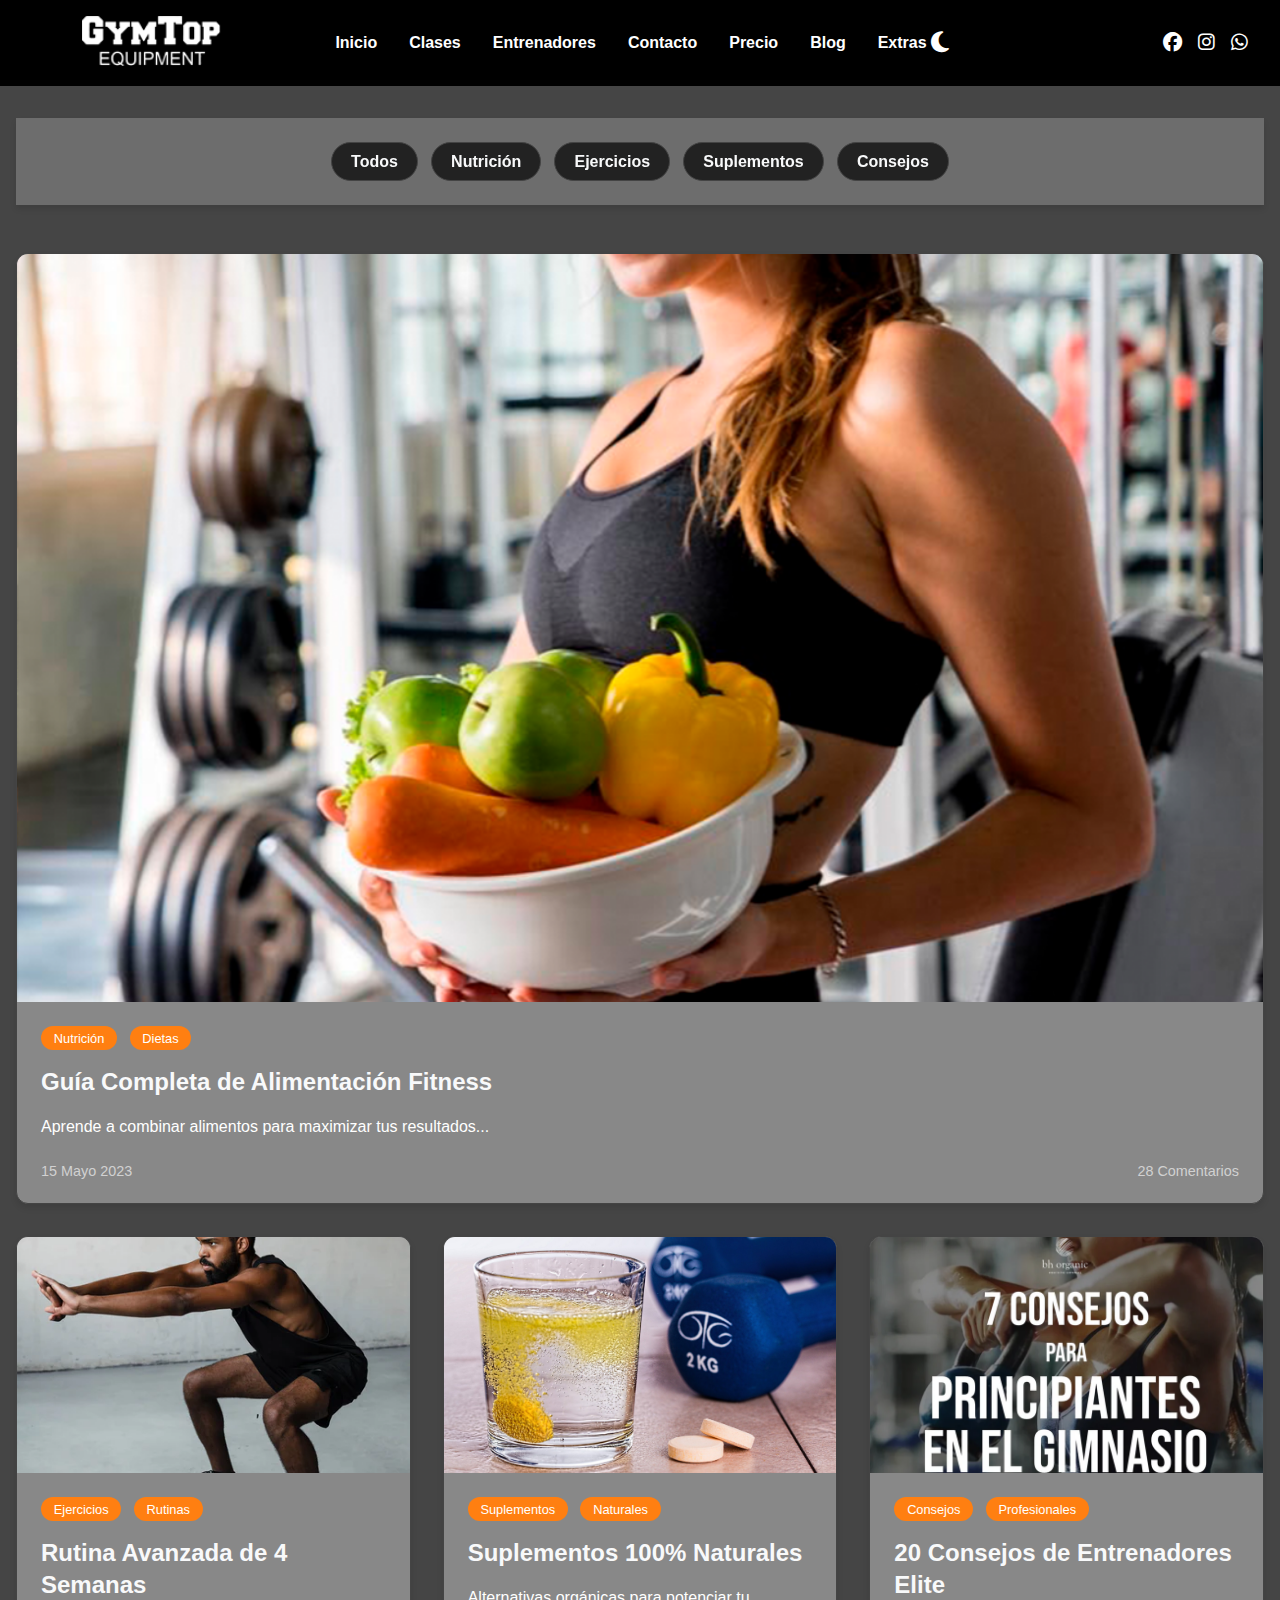
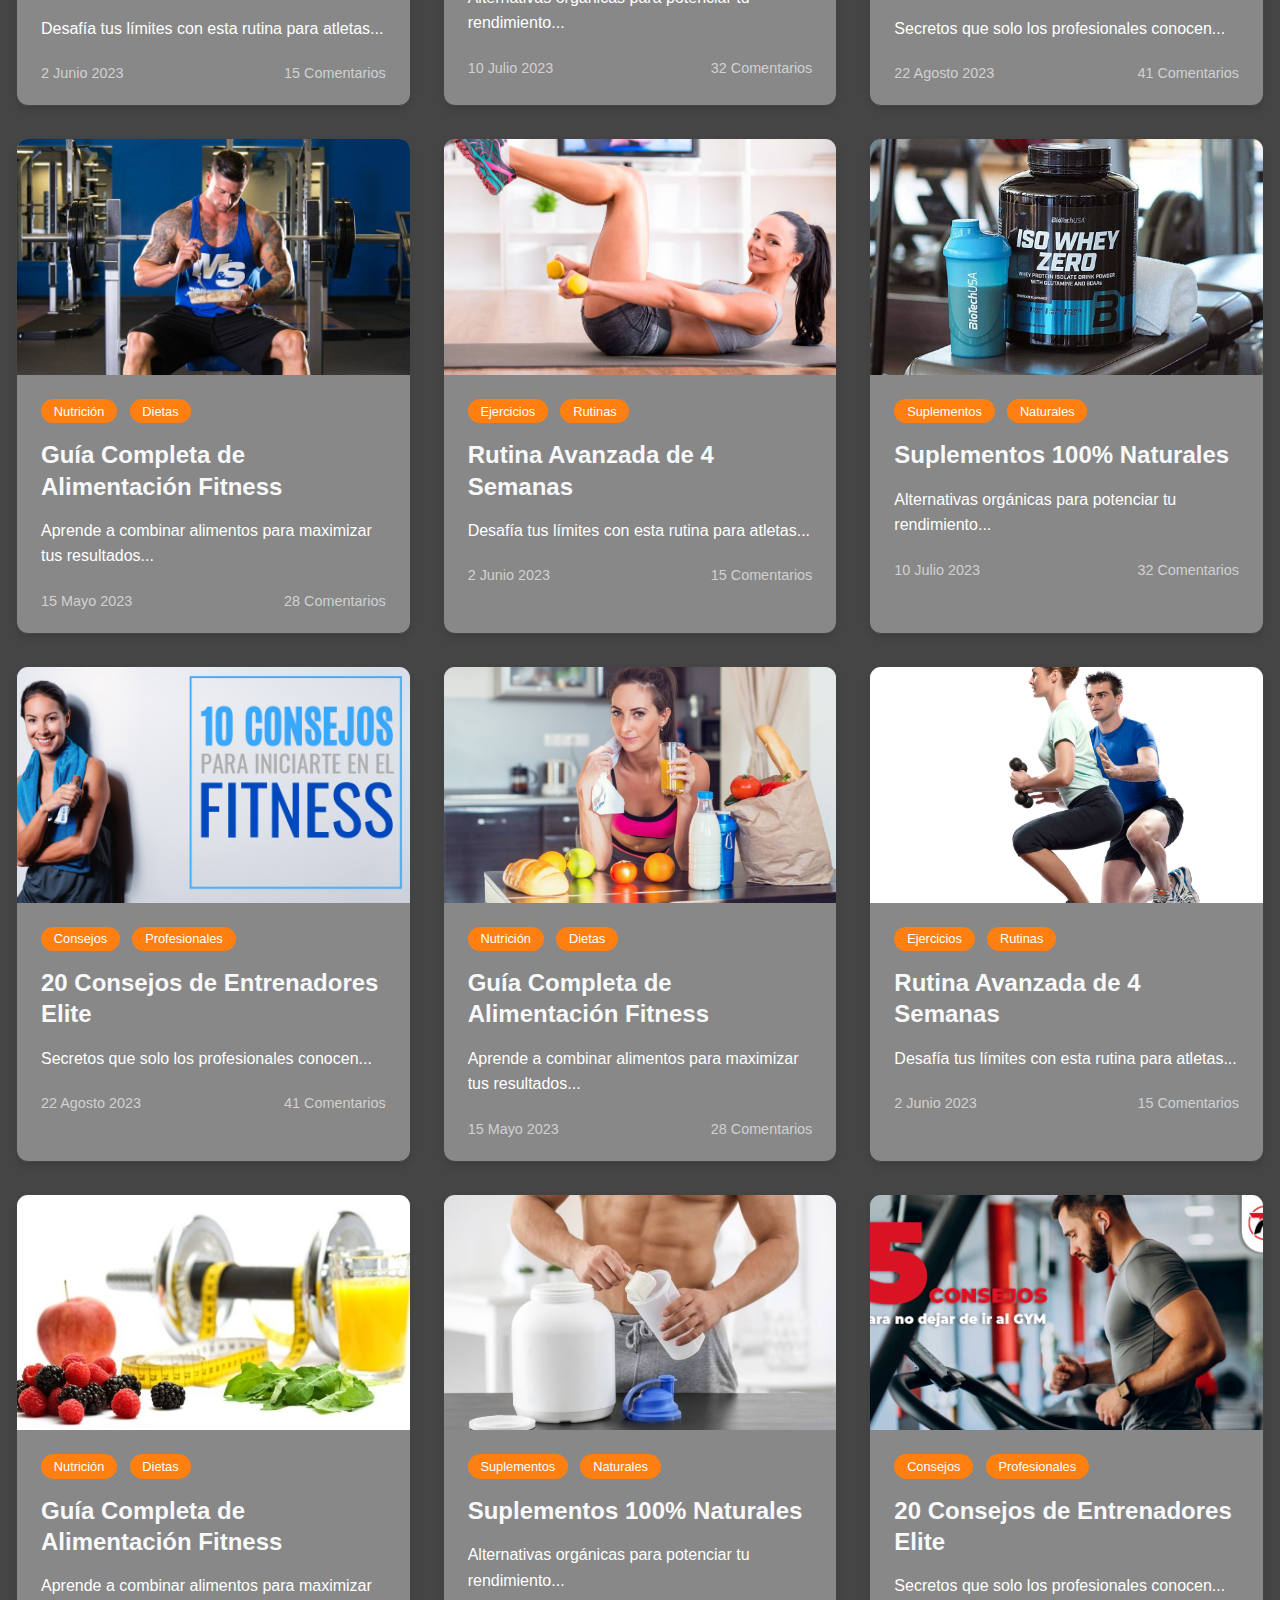
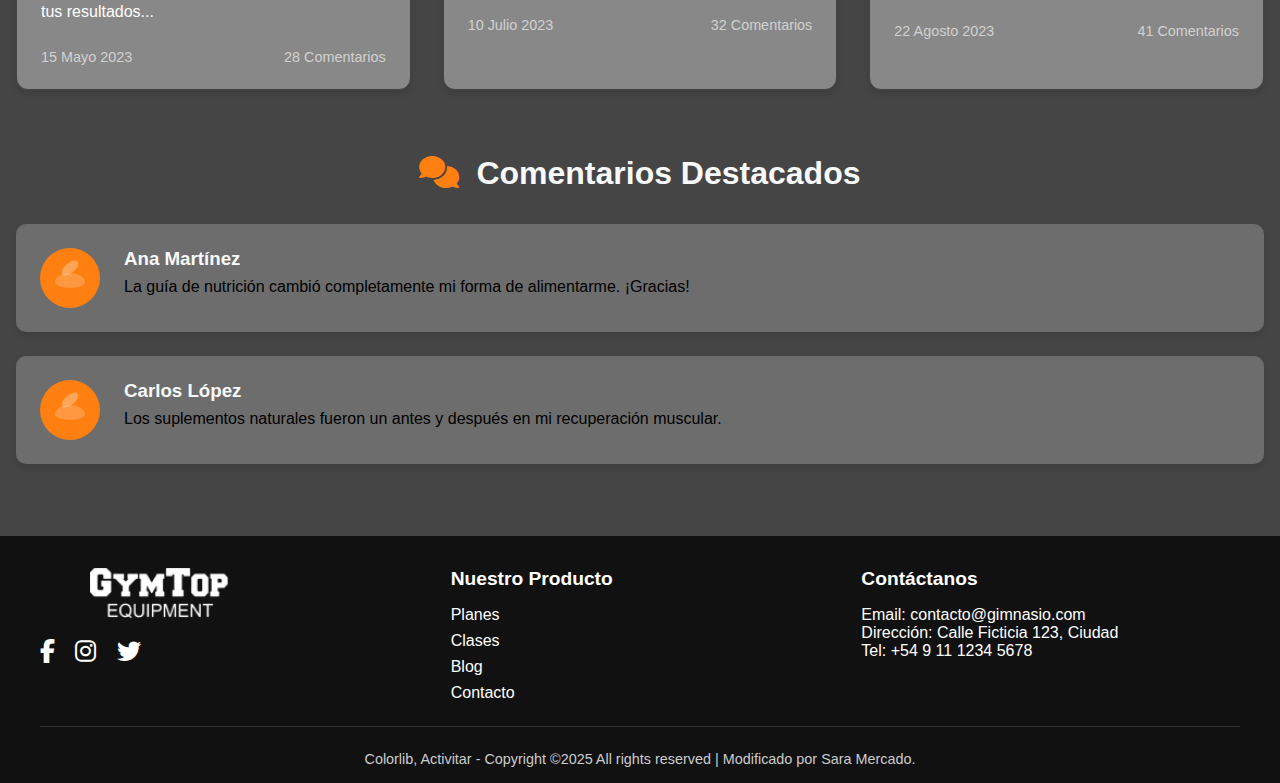
==== commit c4867274: "Nuevos cambios" ====
--- a/blog.html
+++ b/blog.html
@@ -38,7 +38,7 @@
             <li><a href="formulario.html">Contacto</a></li>
             <li><a href="precios.html">Precio</a></li>
             <li><a href="blog.html">Blog</a></li>
-            <li><a href="index.html">Extra</a></li>
+            <li><a href="index.html">Extras</a></li>
           </ul>
         </div>
         <!-- Botón de cambio de tema -->
